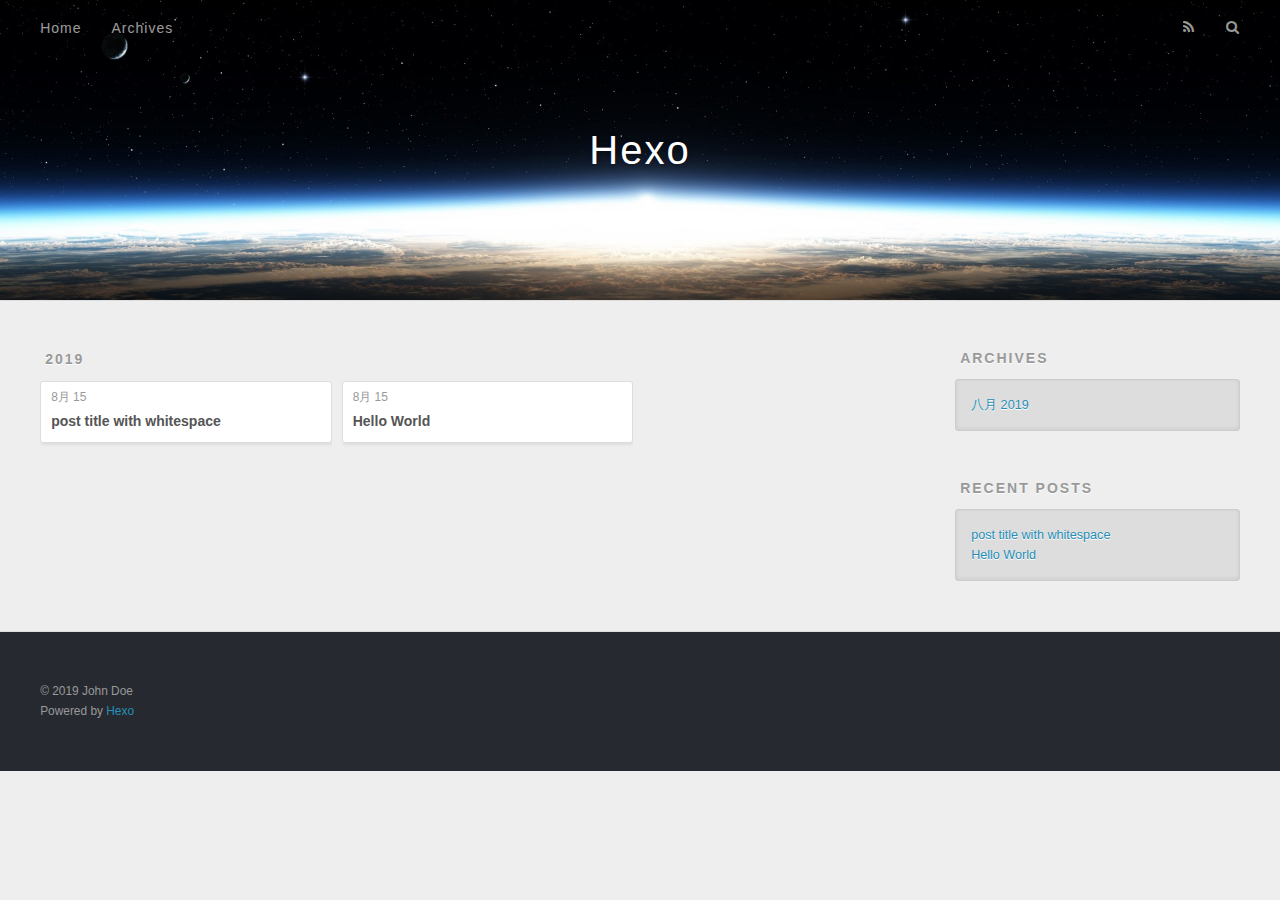
==== archives/index.html @ 16ea685e "Site updated: 2019-08-15 11:40:06" ====
<!DOCTYPE html>
<html>
<head><meta name="generator" content="Hexo 3.9.0">
  <meta charset="utf-8">
  

  
  <title>Archives | Hexo</title>
  <meta name="viewport" content="width=device-width, initial-scale=1, maximum-scale=1">
  <meta property="og:type" content="website">
<meta property="og:title" content="Hexo">
<meta property="og:url" content="http://yoursite.com/archives/index.html">
<meta property="og:site_name" content="Hexo">
<meta property="og:locale" content="zh-tw">
<meta name="twitter:card" content="summary">
<meta name="twitter:title" content="Hexo">
  
    <link rel="alternate" href="/atom.xml" title="Hexo" type="application/atom+xml">
  
  
    <link rel="icon" href="/favicon.png">
  
  
    <link href="//fonts.googleapis.com/css?family=Source+Code+Pro" rel="stylesheet" type="text/css">
  
  <link rel="stylesheet" href="/css/style.css">
</head>
</html>
<body>
  <div id="container">
    <div id="wrap">
      <header id="header">
  <div id="banner"></div>
  <div id="header-outer" class="outer">
    <div id="header-title" class="inner">
      <h1 id="logo-wrap">
        <a href="/" id="logo">Hexo</a>
      </h1>
      
    </div>
    <div id="header-inner" class="inner">
      <nav id="main-nav">
        <a id="main-nav-toggle" class="nav-icon"></a>
        
          <a class="main-nav-link" href="/">Home</a>
        
          <a class="main-nav-link" href="/archives">Archives</a>
        
      </nav>
      <nav id="sub-nav">
        
          <a id="nav-rss-link" class="nav-icon" href="/atom.xml" title="RSS Feed"></a>
        
        <a id="nav-search-btn" class="nav-icon" title="Search"></a>
      </nav>
      <div id="search-form-wrap">
        <form action="//google.com/search" method="get" accept-charset="UTF-8" class="search-form"><input type="search" name="q" class="search-form-input" placeholder="Search"><button type="submit" class="search-form-submit">&#xF002;</button><input type="hidden" name="sitesearch" value="http://yoursite.com"></form>
      </div>
    </div>
  </div>
</header>
      <div class="outer">
        <section id="main">
  
  
    
    
      
      
      <section class="archives-wrap">
        <div class="archive-year-wrap">
          <a href="/archives/2019" class="archive-year">2019</a>
        </div>
        <div class="archives">
    
    <article class="archive-article archive-type-post">
  <div class="archive-article-inner">
    <header class="archive-article-header">
      <a href="/2019/08/15/post-title-with-whitespace/" class="archive-article-date">
  <time datetime="2019-08-15T03:25:43.000Z" itemprop="datePublished">8月 15</time>
</a>
      
  
    <h1 itemprop="name">
      <a class="archive-article-title" href="/2019/08/15/post-title-with-whitespace/">post title with whitespace</a>
    </h1>
  

    </header>
  </div>
</article>
  
    
    
    <article class="archive-article archive-type-post">
  <div class="archive-article-inner">
    <header class="archive-article-header">
      <a href="/2019/08/15/hello-world/" class="archive-article-date">
  <time datetime="2019-08-15T03:16:32.999Z" itemprop="datePublished">8月 15</time>
</a>
      
  
    <h1 itemprop="name">
      <a class="archive-article-title" href="/2019/08/15/hello-world/">Hello World</a>
    </h1>
  

    </header>
  </div>
</article>
  
  
    </div></section>
  


</section>
        
          <aside id="sidebar">
  
    

  
    

  
    
  
    
  <div class="widget-wrap">
    <h3 class="widget-title">Archives</h3>
    <div class="widget">
      <ul class="archive-list"><li class="archive-list-item"><a class="archive-list-link" href="/archives/2019/08/">八月 2019</a></li></ul>
    </div>
  </div>


  
    
  <div class="widget-wrap">
    <h3 class="widget-title">Recent Posts</h3>
    <div class="widget">
      <ul>
        
          <li>
            <a href="/2019/08/15/post-title-with-whitespace/">post title with whitespace</a>
          </li>
        
          <li>
            <a href="/2019/08/15/hello-world/">Hello World</a>
          </li>
        
      </ul>
    </div>
  </div>

  
</aside>
        
      </div>
      <footer id="footer">
  
  <div class="outer">
    <div id="footer-info" class="inner">
      &copy; 2019 John Doe<br>
      Powered by <a href="http://hexo.io/" target="_blank">Hexo</a>
    </div>
  </div>
</footer>
    </div>
    <nav id="mobile-nav">
  
    <a href="/" class="mobile-nav-link">Home</a>
  
    <a href="/archives" class="mobile-nav-link">Archives</a>
  
</nav>
    

<script src="//ajax.googleapis.com/ajax/libs/jquery/2.0.3/jquery.min.js"></script>


  <link rel="stylesheet" href="/fancybox/jquery.fancybox.css">
  <script src="/fancybox/jquery.fancybox.pack.js"></script>


<script src="/js/script.js"></script>



  </div>
</body>
</html>
---- css/style.css ----
body {
  width: 100%;
}
body:before,
body:after {
  content: "";
  display: table;
}
body:after {
  clear: both;
}
html,
body,
div,
span,
applet,
object,
iframe,
h1,
h2,
h3,
h4,
h5,
h6,
p,
blockquote,
pre,
a,
abbr,
acronym,
address,
big,
cite,
code,
del,
dfn,
em,
img,
ins,
kbd,
q,
s,
samp,
small,
strike,
strong,
sub,
sup,
tt,
var,
dl,
dt,
dd,
ol,
ul,
li,
fieldset,
form,
label,
legend,
table,
caption,
tbody,
tfoot,
thead,
tr,
th,
td {
  margin: 0;
  padding: 0;
  border: 0;
  outline: 0;
  font-weight: inherit;
  font-style: inherit;
  font-family: inherit;
  font-size: 100%;
  vertical-align: baseline;
}
body {
  line-height: 1;
  color: #000;
  background: #fff;
}
ol,
ul {
  list-style: none;
}
table {
  border-collapse: separate;
  border-spacing: 0;
  vertical-align: middle;
}
caption,
th,
td {
  text-align: left;
  font-weight: normal;
  vertical-align: middle;
}
a img {
  border: none;
}
input,
button {
  margin: 0;
  padding: 0;
}
input::-moz-focus-inner,
button::-moz-focus-inner {
  border: 0;
  padding: 0;
}
@font-face {
  font-family: FontAwesome;
  font-style: normal;
  font-weight: normal;
  src: url("fonts/fontawesome-webfont.eot?v=#4.0.3");
  src: url("fonts/fontawesome-webfont.eot?#iefix&v=#4.0.3") format("embedded-opentype"), url("fonts/fontawesome-webfont.woff?v=#4.0.3") format("woff"), url("fonts/fontawesome-webfont.ttf?v=#4.0.3") format("truetype"), url("fonts/fontawesome-webfont.svg#fontawesomeregular?v=#4.0.3") format("svg");
}
html,
body,
#container {
  height: 100%;
}
body {
  background: #eee;
  font: 14px -apple-system, BlinkMacSystemFont, "Segoe UI", "Roboto", "Oxygen", "Ubuntu", "Cantarell", "Fira Sans", "Droid Sans", "Helvetica Neue", sans-serif;
  -webkit-text-size-adjust: 100%;
}
.outer {
  max-width: 1220px;
  margin: 0 auto;
  padding: 0 20px;
}
.outer:before,
.outer:after {
  content: "";
  display: table;
}
.outer:after {
  clear: both;
}
.inner {
  display: inline;
  float: left;
  width: 98.33333333333333%;
  margin: 0 0.833333333333333%;
}
.left,
.alignleft {
  float: left;
}
.right,
.alignright {
  float: right;
}
.clear {
  clear: both;
}
#container {
  position: relative;
}
.mobile-nav-on {
  overflow: hidden;
}
#wrap {
  height: 100%;
  width: 100%;
  position: absolute;
  top: 0;
  left: 0;
  -webkit-transition: 0.2s ease-out;
  -moz-transition: 0.2s ease-out;
  -ms-transition: 0.2s ease-out;
  transition: 0.2s ease-out;
  z-index: 1;
  background: #eee;
}
.mobile-nav-on #wrap {
  left: 280px;
}
@media screen and (min-width: 768px) {
  #main {
    display: inline;
    float: left;
    width: 73.33333333333333%;
    margin: 0 0.833333333333333%;
  }
}
.article-date,
.article-category-link,
.archive-year,
.widget-title {
  text-decoration: none;
  text-transform: uppercase;
  letter-spacing: 2px;
  color: #999;
  margin-bottom: 1em;
  margin-left: 5px;
  line-height: 1em;
  text-shadow: 0 1px #fff;
  font-weight: bold;
}
.article-inner,
.archive-article-inner {
  background: #fff;
  -webkit-box-shadow: 1px 2px 3px #ddd;
  box-shadow: 1px 2px 3px #ddd;
  border: 1px solid #ddd;
  border-radius: 3px;
}
.article-entry h1,
.widget h1 {
  font-size: 2em;
}
.article-entry h2,
.widget h2 {
  font-size: 1.5em;
}
.article-entry h3,
.widget h3 {
  font-size: 1.3em;
}
.article-entry h4,
.widget h4 {
  font-size: 1.2em;
}
.article-entry h5,
.widget h5 {
  font-size: 1em;
}
.article-entry h6,
.widget h6 {
  font-size: 1em;
  color: #999;
}
.article-entry hr,
.widget hr {
  border: 1px dashed #ddd;
}
.article-entry strong,
.widget strong {
  font-weight: bold;
}
.article-entry em,
.widget em,
.article-entry cite,
.widget cite {
  font-style: italic;
}
.article-entry sup,
.widget sup,
.article-entry sub,
.widget sub {
  font-size: 0.75em;
  line-height: 0;
  position: relative;
  vertical-align: baseline;
}
.article-entry sup,
.widget sup {
  top: -0.5em;
}
.article-entry sub,
.widget sub {
  bottom: -0.2em;
}
.article-entry small,
.widget small {
  font-size: 0.85em;
}
.article-entry acronym,
.widget acronym,
.article-entry abbr,
.widget abbr {
  border-bottom: 1px dotted;
}
.article-entry ul,
.widget ul,
.article-entry ol,
.widget ol,
.article-entry dl,
.widget dl {
  margin: 0 20px;
  line-height: 1.6em;
}
.article-entry ul ul,
.widget ul ul,
.article-entry ol ul,
.widget ol ul,
.article-entry ul ol,
.widget ul ol,
.article-entry ol ol,
.widget ol ol {
  margin-top: 0;
  margin-bottom: 0;
}
.article-entry ul,
.widget ul {
  list-style: disc;
}
.article-entry ol,
.widget ol {
  list-style: decimal;
}
.article-entry dt,
.widget dt {
  font-weight: bold;
}
#header {
  height: 300px;
  position: relative;
  border-bottom: 1px solid #ddd;
}
#header:before,
#header:after {
  content: "";
  position: absolute;
  left: 0;
  right: 0;
  height: 40px;
}
#header:before {
  top: 0;
  background: -webkit-linear-gradient(rgba(0,0,0,0.2), transparent);
  background: -moz-linear-gradient(rgba(0,0,0,0.2), transparent);
  background: -ms-linear-gradient(rgba(0,0,0,0.2), transparent);
  background: linear-gradient(rgba(0,0,0,0.2), transparent);
}
#header:after {
  bottom: 0;
  background: -webkit-linear-gradient(transparent, rgba(0,0,0,0.2));
  background: -moz-linear-gradient(transparent, rgba(0,0,0,0.2));
  background: -ms-linear-gradient(transparent, rgba(0,0,0,0.2));
  background: linear-gradient(transparent, rgba(0,0,0,0.2));
}
#header-outer {
  height: 100%;
  position: relative;
}
#header-inner {
  position: relative;
  overflow: hidden;
}
#banner {
  position: absolute;
  top: 0;
  left: 0;
  width: 100%;
  height: 100%;
  background: url("images/banner.jpg") center #000;
  -webkit-background-size: cover;
  -moz-background-size: cover;
  background-size: cover;
  z-index: -1;
}
#header-title {
  text-align: center;
  height: 40px;
  position: absolute;
  top: 50%;
  left: 0;
  margin-top: -20px;
}
#logo,
#subtitle {
  text-decoration: none;
  color: #fff;
  font-weight: 300;
  text-shadow: 0 1px 4px rgba(0,0,0,0.3);
}
#logo {
  font-size: 40px;
  line-height: 40px;
  letter-spacing: 2px;
}
#subtitle {
  font-size: 16px;
  line-height: 16px;
  letter-spacing: 1px;
}
#subtitle-wrap {
  margin-top: 16px;
}
#main-nav {
  float: left;
  margin-left: -15px;
}
.nav-icon,
.main-nav-link {
  float: left;
  color: #fff;
  opacity: 0.6;
  text-decoration: none;
  text-shadow: 0 1px rgba(0,0,0,0.2);
  -webkit-transition: opacity 0.2s;
  -moz-transition: opacity 0.2s;
  -ms-transition: opacity 0.2s;
  transition: opacity 0.2s;
  display: block;
  padding: 20px 15px;
}
.nav-icon:hover,
.main-nav-link:hover {
  opacity: 1;
}
.nav-icon {
  font-family: FontAwesome;
  text-align: center;
  font-size: 14px;
  width: 14px;
  height: 14px;
  padding: 20px 15px;
  position: relative;
  cursor: pointer;
}
.main-nav-link {
  font-weight: 300;
  letter-spacing: 1px;
}
@media screen and (max-width: 479px) {
  .main-nav-link {
    display: none;
  }
}
#main-nav-toggle {
  display: none;
}
#main-nav-toggle:before {
  content: "\f0c9";
}
@media screen and (max-width: 479px) {
  #main-nav-toggle {
    display: block;
  }
}
#sub-nav {
  float: right;
  margin-right: -15px;
}
#nav-rss-link:before {
  content: "\f09e";
}
#nav-search-btn:before {
  content: "\f002";
}
#search-form-wrap {
  position: absolute;
  top: 15px;
  width: 150px;
  height: 30px;
  right: -150px;
  opacity: 0;
  -webkit-transition: 0.2s ease-out;
  -moz-transition: 0.2s ease-out;
  -ms-transition: 0.2s ease-out;
  transition: 0.2s ease-out;
}
#search-form-wrap.on {
  opacity: 1;
  right: 0;
}
@media screen and (max-width: 479px) {
  #search-form-wrap {
    width: 100%;
    right: -100%;
  }
}
.search-form {
  position: absolute;
  top: 0;
  left: 0;
  right: 0;
  background: #fff;
  padding: 5px 15px;
  border-radius: 15px;
  -webkit-box-shadow: 0 0 10px rgba(0,0,0,0.3);
  box-shadow: 0 0 10px rgba(0,0,0,0.3);
}
.search-form-input {
  border: none;
  background: none;
  color: #555;
  width: 100%;
  font: 13px -apple-system, BlinkMacSystemFont, "Segoe UI", "Roboto", "Oxygen", "Ubuntu", "Cantarell", "Fira Sans", "Droid Sans", "Helvetica Neue", sans-serif;
  outline: none;
}
.search-form-input::-webkit-search-results-decoration,
.search-form-input::-webkit-search-cancel-button {
  -webkit-appearance: none;
}
.search-form-submit {
  position: absolute;
  top: 50%;
  right: 10px;
  margin-top: -7px;
  font: 13px FontAwesome;
  border: none;
  background: none;
  color: #bbb;
  cursor: pointer;
}
.search-form-submit:hover,
.search-form-submit:focus {
  color: #777;
}
.article {
  margin: 50px 0;
}
.article-inner {
  overflow: hidden;
}
.article-meta:before,
.article-meta:after {
  content: "";
  display: table;
}
.article-meta:after {
  clear: both;
}
.article-date {
  float: left;
}
.article-category {
  float: left;
  line-height: 1em;
  color: #ccc;
  text-shadow: 0 1px #fff;
  margin-left: 8px;
}
.article-category:before {
  content: "\2022";
}
.article-category-link {
  margin: 0 12px 1em;
}
.article-header {
  padding: 20px 20px 0;
}
.article-title {
  text-decoration: none;
  font-size: 2em;
  font-weight: bold;
  color: #555;
  line-height: 1.1em;
  -webkit-transition: color 0.2s;
  -moz-transition: color 0.2s;
  -ms-transition: color 0.2s;
  transition: color 0.2s;
}
a.article-title:hover {
  color: #258fb8;
}
.article-entry {
  color: #555;
  padding: 0 20px;
}
.article-entry:before,
.article-entry:after {
  content: "";
  display: table;
}
.article-entry:after {
  clear: both;
}
.article-entry p,
.article-entry table {
  line-height: 1.6em;
  margin: 1.6em 0;
}
.article-entry h1,
.article-entry h2,
.article-entry h3,
.article-entry h4,
.article-entry h5,
.article-entry h6 {
  font-weight: bold;
}
.article-entry h1,
.article-entry h2,
.article-entry h3,
.article-entry h4,
.article-entry h5,
.article-entry h6 {
  line-height: 1.1em;
  margin: 1.1em 0;
}
.article-entry a {
  color: #258fb8;
  text-decoration: none;
}
.article-entry a:hover {
  text-decoration: underline;
}
.article-entry ul,
.article-entry ol,
.article-entry dl {
  margin-top: 1.6em;
  margin-bottom: 1.6em;
}
.article-entry img,
.article-entry video {
  max-width: 100%;
  height: auto;
  display: block;
  margin: auto;
}
.article-entry iframe {
  border: none;
}
.article-entry table {
  width: 100%;
  border-collapse: collapse;
  border-spacing: 0;
}
.article-entry th {
  font-weight: bold;
  border-bottom: 3px solid #ddd;
  padding-bottom: 0.5em;
}
.article-entry td {
  border-bottom: 1px solid #ddd;
  padding: 10px 0;
}
.article-entry blockquote {
  font-family: Georgia, "Times New Roman", serif;
  font-size: 1.4em;
  margin: 1.6em 20px;
  text-align: center;
}
.article-entry blockquote footer {
  font-size: 14px;
  margin: 1.6em 0;
  font-family: -apple-system, BlinkMacSystemFont, "Segoe UI", "Roboto", "Oxygen", "Ubuntu", "Cantarell", "Fira Sans", "Droid Sans", "Helvetica Neue", sans-serif;
}
.article-entry blockquote footer cite:before {
  content: "—";
  padding: 0 0.5em;
}
.article-entry .pullquote {
  text-align: left;
  width: 45%;
  margin: 0;
}
.article-entry .pullquote.left {
  margin-left: 0.5em;
  margin-right: 1em;
}
.article-entry .pullquote.right {
  margin-right: 0.5em;
  margin-left: 1em;
}
.article-entry .caption {
  color: #999;
  display: block;
  font-size: 0.9em;
  margin-top: 0.5em;
  position: relative;
  text-align: center;
}
.article-entry .video-container {
  position: relative;
  padding-top: 56.25%;
  height: 0;
  overflow: hidden;
}
.article-entry .video-container iframe,
.article-entry .video-container object,
.article-entry .video-container embed {
  position: absolute;
  top: 0;
  left: 0;
  width: 100%;
  height: 100%;
  margin-top: 0;
}
.article-more-link a {
  display: inline-block;
  line-height: 1em;
  padding: 6px 15px;
  border-radius: 15px;
  background: #eee;
  color: #999;
  text-shadow: 0 1px #fff;
  text-decoration: none;
}
.article-more-link a:hover {
  background: #258fb8;
  color: #fff;
  text-decoration: none;
  text-shadow: 0 1px #1e7293;
}
.article-footer {
  font-size: 0.85em;
  line-height: 1.6em;
  border-top: 1px solid #ddd;
  padding-top: 1.6em;
  margin: 0 20px 20px;
}
.article-footer:before,
.article-footer:after {
  content: "";
  display: table;
}
.article-footer:after {
  clear: both;
}
.article-footer a {
  color: #999;
  text-decoration: none;
}
.article-footer a:hover {
  color: #555;
}
.article-tag-list-item {
  float: left;
  margin-right: 10px;
}
.article-tag-list-link:before {
  content: "#";
}
.article-comment-link {
  float: right;
}
.article-comment-link:before {
  content: "\f075";
  font-family: FontAwesome;
  padding-right: 8px;
}
.article-share-link {
  cursor: pointer;
  float: right;
  margin-left: 20px;
}
.article-share-link:before {
  content: "\f064";
  font-family: FontAwesome;
  padding-right: 6px;
}
#article-nav {
  position: relative;
}
#article-nav:before,
#article-nav:after {
  content: "";
  display: table;
}
#article-nav:after {
  clear: both;
}
@media screen and (min-width: 768px) {
  #article-nav {
    margin: 50px 0;
  }
  #article-nav:before {
    width: 8px;
    height: 8px;
    position: absolute;
    top: 50%;
    left: 50%;
    margin-top: -4px;
    margin-left: -4px;
    content: "";
    border-radius: 50%;
    background: #ddd;
    -webkit-box-shadow: 0 1px 2px #fff;
    box-shadow: 0 1px 2px #fff;
  }
}
.article-nav-link-wrap {
  text-decoration: none;
  text-shadow: 0 1px #fff;
  color: #999;
  -webkit-box-sizing: border-box;
  -moz-box-sizing: border-box;
  box-sizing: border-box;
  margin-top: 50px;
  text-align: center;
  display: block;
}
.article-nav-link-wrap:hover {
  color: #555;
}
@media screen and (min-width: 768px) {
  .article-nav-link-wrap {
    width: 50%;
    margin-top: 0;
  }
}
@media screen and (min-width: 768px) {
  #article-nav-newer {
    float: left;
    text-align: right;
    padding-right: 20px;
  }
}
@media screen and (min-width: 768px) {
  #article-nav-older {
    float: right;
    text-align: left;
    padding-left: 20px;
  }
}
.article-nav-caption {
  text-transform: uppercase;
  letter-spacing: 2px;
  color: #ddd;
  line-height: 1em;
  font-weight: bold;
}
#article-nav-newer .article-nav-caption {
  margin-right: -2px;
}
.article-nav-title {
  font-size: 0.85em;
  line-height: 1.6em;
  margin-top: 0.5em;
}
.article-share-box {
  position: absolute;
  display: none;
  background: #fff;
  -webkit-box-shadow: 1px 2px 10px rgba(0,0,0,0.2);
  box-shadow: 1px 2px 10px rgba(0,0,0,0.2);
  border-radius: 3px;
  margin-left: -145px;
  overflow: hidden;
  z-index: 1;
}
.article-share-box.on {
  display: block;
}
.article-share-input {
  width: 100%;
  background: none;
  -webkit-box-sizing: border-box;
  -moz-box-sizing: border-box;
  box-sizing: border-box;
  font: 14px -apple-system, BlinkMacSystemFont, "Segoe UI", "Roboto", "Oxygen", "Ubuntu", "Cantarell", "Fira Sans", "Droid Sans", "Helvetica Neue", sans-serif;
  padding: 0 15px;
  color: #555;
  outline: none;
  border: 1px solid #ddd;
  border-radius: 3px 3px 0 0;
  height: 36px;
  line-height: 36px;
}
.article-share-links {
  background: #eee;
}
.article-share-links:before,
.article-share-links:after {
  content: "";
  display: table;
}
.article-share-links:after {
  clear: both;
}
.article-share-twitter,
.article-share-facebook,
.article-share-pinterest,
.article-share-google {
  width: 50px;
  height: 36px;
  display: block;
  float: left;
  position: relative;
  color: #999;
  text-shadow: 0 1px #fff;
}
.article-share-twitter:before,
.article-share-facebook:before,
.article-share-pinterest:before,
.article-share-google:before {
  font-size: 20px;
  font-family: FontAwesome;
  width: 20px;
  height: 20px;
  position: absolute;
  top: 50%;
  left: 50%;
  margin-top: -10px;
  margin-left: -10px;
  text-align: center;
}
.article-share-twitter:hover,
.article-share-facebook:hover,
.article-share-pinterest:hover,
.article-share-google:hover {
  color: #fff;
}
.article-share-twitter:before {
  content: "\f099";
}
.article-share-twitter:hover {
  background: #00aced;
  text-shadow: 0 1px #008abe;
}
.article-share-facebook:before {
  content: "\f09a";
}
.article-share-facebook:hover {
  background: #3b5998;
  text-shadow: 0 1px #2f477a;
}
.article-share-pinterest:before {
  content: "\f0d2";
}
.article-share-pinterest:hover {
  background: #cb2027;
  text-shadow: 0 1px #a21a1f;
}
.article-share-google:before {
  content: "\f0d5";
}
.article-share-google:hover {
  background: #dd4b39;
  text-shadow: 0 1px #be3221;
}
.article-gallery {
  background: #000;
  position: relative;
}
.article-gallery-photos {
  position: relative;
  overflow: hidden;
}
.article-gallery-img {
  display: none;
  max-width: 100%;
}
.article-gallery-img:first-child {
  display: block;
}
.article-gallery-img.loaded {
  position: absolute;
  display: block;
}
.article-gallery-img img {
  display: block;
  max-width: 100%;
  margin: 0 auto;
}
#comments {
  background: #fff;
  -webkit-box-shadow: 1px 2px 3px #ddd;
  box-shadow: 1px 2px 3px #ddd;
  padding: 20px;
  border: 1px solid #ddd;
  border-radius: 3px;
  margin: 50px 0;
}
#comments a {
  color: #258fb8;
}
.archives-wrap {
  margin: 50px 0;
}
.archives:before,
.archives:after {
  content: "";
  display: table;
}
.archives:after {
  clear: both;
}
.archive-year-wrap {
  margin-bottom: 1em;
}
.archives {
  -webkit-column-gap: 10px;
  -moz-column-gap: 10px;
  column-gap: 10px;
}
@media screen and (min-width: 480px) and (max-width: 767px) {
  .archives {
    -webkit-column-count: 2;
    -moz-column-count: 2;
    column-count: 2;
  }
}
@media screen and (min-width: 768px) {
  .archives {
    -webkit-column-count: 3;
    -moz-column-count: 3;
    column-count: 3;
  }
}
.archive-article {
  -webkit-column-break-inside: avoid;
  page-break-inside: avoid;
  overflow: hidden;
  break-inside: avoid-column;
}
.archive-article-inner {
  padding: 10px;
  margin-bottom: 15px;
}
.archive-article-title {
  text-decoration: none;
  font-weight: bold;
  color: #555;
  -webkit-transition: color 0.2s;
  -moz-transition: color 0.2s;
  -ms-transition: color 0.2s;
  transition: color 0.2s;
  line-height: 1.6em;
}
.archive-article-title:hover {
  color: #258fb8;
}
.archive-article-footer {
  margin-top: 1em;
}
.archive-article-date {
  color: #999;
  text-decoration: none;
  font-size: 0.85em;
  line-height: 1em;
  margin-bottom: 0.5em;
  display: block;
}
#page-nav {
  margin: 50px auto;
  background: #fff;
  -webkit-box-shadow: 1px 2px 3px #ddd;
  box-shadow: 1px 2px 3px #ddd;
  border: 1px solid #ddd;
  border-radius: 3px;
  text-align: center;
  color: #999;
  overflow: hidden;
}
#page-nav:before,
#page-nav:after {
  content: "";
  display: table;
}
#page-nav:after {
  clear: both;
}
#page-nav a,
#page-nav span {
  padding: 10px 20px;
  line-height: 1;
  height: 2ex;
}
#page-nav a {
  color: #999;
  text-decoration: none;
}
#page-nav a:hover {
  background: #999;
  color: #fff;
}
#page-nav .prev {
  float: left;
}
#page-nav .next {
  float: right;
}
#page-nav .page-number {
  display: inline-block;
}
@media screen and (max-width: 479px) {
  #page-nav .page-number {
    display: none;
  }
}
#page-nav .current {
  color: #555;
  font-weight: bold;
}
#page-nav .space {
  color: #ddd;
}
#footer {
  background: #262a30;
  padding: 50px 0;
  border-top: 1px solid #ddd;
  color: #999;
}
#footer a {
  color: #258fb8;
  text-decoration: none;
}
#footer a:hover {
  text-decoration: underline;
}
#footer-info {
  line-height: 1.6em;
  font-size: 0.85em;
}
.article-entry pre,
.article-entry .highlight {
  background: #2d2d2d;
  margin: 0 -20px;
  padding: 15px 20px;
  border-style: solid;
  border-color: #ddd;
  border-width: 1px 0;
  overflow: auto;
  color: #ccc;
  line-height: 22.400000000000002px;
}
.article-entry .highlight .gutter pre,
.article-entry .gist .gist-file .gist-data .line-numbers {
  color: #666;
  font-size: 0.85em;
}
.article-entry pre,
.article-entry code {
  font-family: "Source Code Pro", Consolas, Monaco, Menlo, Consolas, monospace;
}
.article-entry code {
  background: #eee;
  text-shadow: 0 1px #fff;
  padding: 0 0.3em;
}
.article-entry pre code {
  background: none;
  text-shadow: none;
  padding: 0;
}
.article-entry .highlight pre {
  border: none;
  margin: 0;
  padding: 0;
}
.article-entry .highlight table {
  margin: 0;
  width: auto;
}
.article-entry .highlight td {
  border: none;
  padding: 0;
}
.article-entry .highlight figcaption {
  font-size: 0.85em;
  color: #999;
  line-height: 1em;
  margin-bottom: 1em;
}
.article-entry .highlight figcaption:before,
.article-entry .highlight figcaption:after {
  content: "";
  display: table;
}
.article-entry .highlight figcaption:after {
  clear: both;
}
.article-entry .highlight figcaption a {
  float: right;
}
.article-entry .highlight .gutter pre {
  text-align: right;
  padding-right: 20px;
}
.article-entry .highlight .line {
  height: 22.400000000000002px;
}
.article-entry .highlight .line.marked {
  background: #515151;
}
.article-entry .gist {
  margin: 0 -20px;
  border-style: solid;
  border-color: #ddd;
  border-width: 1px 0;
  background: #2d2d2d;
  padding: 15px 20px 15px 0;
}
.article-entry .gist .gist-file {
  border: none;
  font-family: "Source Code Pro", Consolas, Monaco, Menlo, Consolas, monospace;
  margin: 0;
}
.article-entry .gist .gist-file .gist-data {
  background: none;
  border: none;
}
.article-entry .gist .gist-file .gist-data .line-numbers {
  background: none;
  border: none;
  padding: 0 20px 0 0;
}
.article-entry .gist .gist-file .gist-data .line-data {
  padding: 0 !important;
}
.article-entry .gist .gist-file .highlight {
  margin: 0;
  padding: 0;
  border: none;
}
.article-entry .gist .gist-file .gist-meta {
  background: #2d2d2d;
  color: #999;
  font: 0.85em -apple-system, BlinkMacSystemFont, "Segoe UI", "Roboto", "Oxygen", "Ubuntu", "Cantarell", "Fira Sans", "Droid Sans", "Helvetica Neue", sans-serif;
  text-shadow: 0 0;
  padding: 0;
  margin-top: 1em;
  margin-left: 20px;
}
.article-entry .gist .gist-file .gist-meta a {
  color: #258fb8;
  font-weight: normal;
}
.article-entry .gist .gist-file .gist-meta a:hover {
  text-decoration: underline;
}
pre .comment,
pre .title {
  color: #999;
}
pre .variable,
pre .attribute,
pre .tag,
pre .regexp,
pre .ruby .constant,
pre .xml .tag .title,
pre .xml .pi,
pre .xml .doctype,
pre .html .doctype,
pre .css .id,
pre .css .class,
pre .css .pseudo {
  color: #f2777a;
}
pre .number,
pre .preprocessor,
pre .built_in,
pre .literal,
pre .params,
pre .constant {
  color: #f99157;
}
pre .class,
pre .ruby .class .title,
pre .css .rules .attribute {
  color: #9c9;
}
pre .string,
pre .value,
pre .inheritance,
pre .header,
pre .ruby .symbol,
pre .xml .cdata {
  color: #9c9;
}
pre .css .hexcolor {
  color: #6cc;
}
pre .function,
pre .python .decorator,
pre .python .title,
pre .ruby .function .title,
pre .ruby .title .keyword,
pre .perl .sub,
pre .javascript .title,
pre .coffeescript .title {
  color: #69c;
}
pre .keyword,
pre .javascript .function {
  color: #c9c;
}
@media screen and (max-width: 479px) {
  #mobile-nav {
    position: absolute;
    top: 0;
    left: 0;
    width: 280px;
    height: 100%;
    background: #191919;
    border-right: 1px solid #fff;
  }
}
@media screen and (max-width: 479px) {
  .mobile-nav-link {
    display: block;
    color: #999;
    text-decoration: none;
    padding: 15px 20px;
    font-weight: bold;
  }
  .mobile-nav-link:hover {
    color: #fff;
  }
}
@media screen and (min-width: 768px) {
  #sidebar {
    display: inline;
    float: left;
    width: 23.333333333333332%;
    margin: 0 0.833333333333333%;
  }
}
.widget-wrap {
  margin: 50px 0;
}
.widget {
  color: #777;
  text-shadow: 0 1px #fff;
  background: #ddd;
  -webkit-box-shadow: 0 -1px 4px #ccc inset;
  box-shadow: 0 -1px 4px #ccc inset;
  border: 1px solid #ccc;
  padding: 15px;
  border-radius: 3px;
}
.widget a {
  color: #258fb8;
  text-decoration: none;
}
.widget a:hover {
  text-decoration: underline;
}
.widget ul ul,
.widget ol ul,
.widget dl ul,
.widget ul ol,
.widget ol ol,
.widget dl ol,
.widget ul dl,
.widget ol dl,
.widget dl dl {
  margin-left: 15px;
  list-style: disc;
}
.widget {
  line-height: 1.6em;
  word-wrap: break-word;
  font-size: 0.9em;
}
.widget ul,
.widget ol {
  list-style: none;
  margin: 0;
}
.widget ul ul,
.widget ol ul,
.widget ul ol,
.widget ol ol {
  margin: 0 20px;
}
.widget ul ul,
.widget ol ul {
  list-style: disc;
}
.widget ul ol,
.widget ol ol {
  list-style: decimal;
}
.category-list-count,
.tag-list-count,
.archive-list-count {
  padding-left: 5px;
  color: #999;
  font-size: 0.85em;
}
.category-list-count:before,
.tag-list-count:before,
.archive-list-count:before {
  content: "(";
}
.category-list-count:after,
.tag-list-count:after,
.archive-list-count:after {
  content: ")";
}
.tagcloud a {
  margin-right: 5px;
  display: inline-block;
}
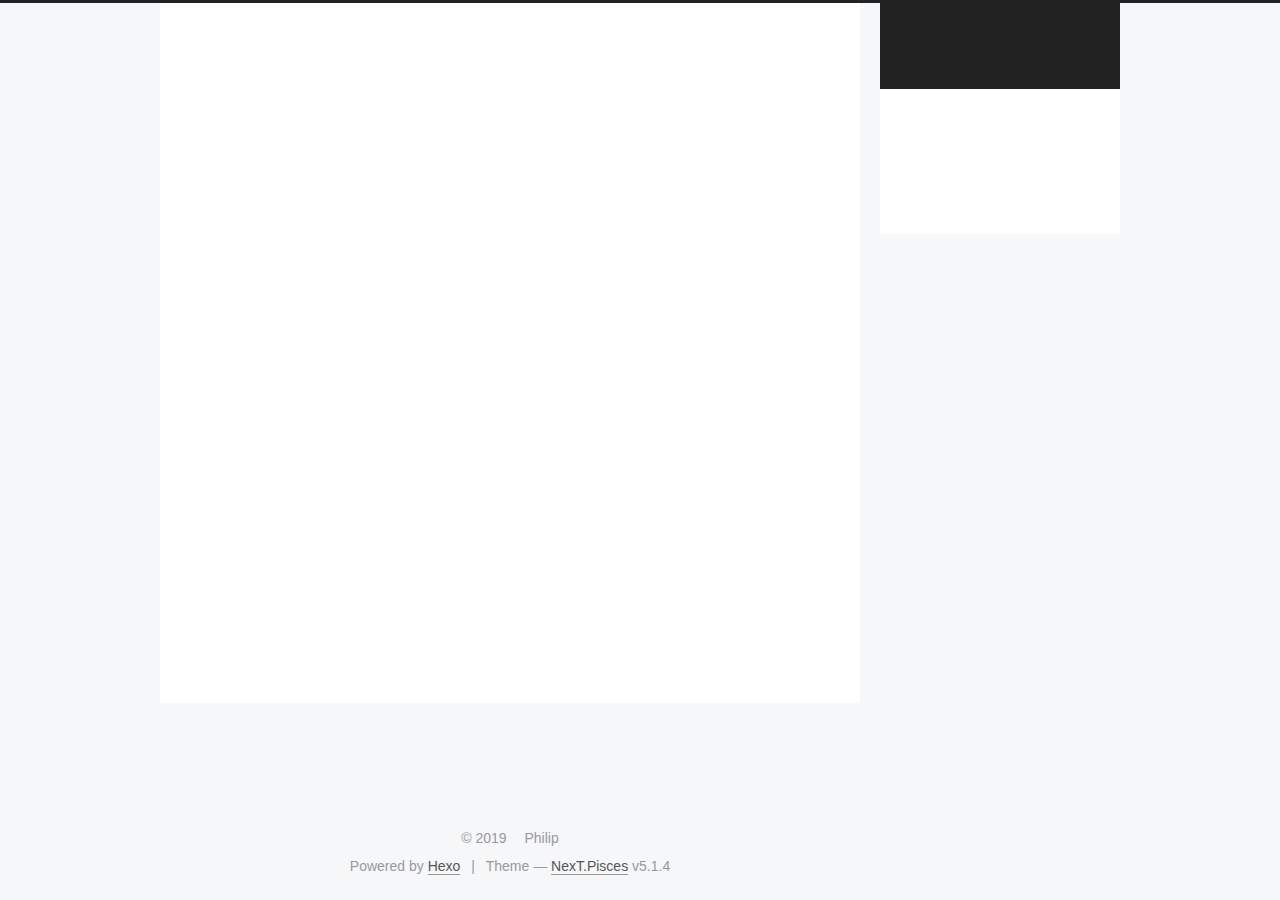
==== commit b86e9580: "Site updated: 2019-08-15 14:33:01" ====
--- a/archives/index.html
+++ b/archives/index.html
@@ -1,193 +1,579 @@
 <!DOCTYPE html>
-<html>
+
+
+
+  
+
+
+<html class="theme-next pisces use-motion" lang="zh-CN,_en,default">
 <head><meta name="generator" content="Hexo 3.9.0">
-  <meta charset="utf-8">
-  
-
-  
-  <title>Archives | Hexo</title>
-  <meta name="viewport" content="width=device-width, initial-scale=1, maximum-scale=1">
-  <meta property="og:type" content="website">
-<meta property="og:title" content="Hexo">
+  <meta charset="UTF-8">
+<meta http-equiv="X-UA-Compatible" content="IE=edge">
+<meta name="viewport" content="width=device-width, initial-scale=1, maximum-scale=1">
+<meta name="theme-color" content="#222">
+
+
+
+
+
+
+
+
+
+<meta http-equiv="Cache-Control" content="no-transform">
+<meta http-equiv="Cache-Control" content="no-siteapp">
+
+
+
+
+
+
+
+
+
+
+
+
+
+
+
+
+  
+  
+  <link href="/lib/fancybox/source/jquery.fancybox.css?v=2.1.5" rel="stylesheet" type="text/css">
+
+
+
+
+
+
+
+<link href="/lib/font-awesome/css/font-awesome.min.css?v=4.6.2" rel="stylesheet" type="text/css">
+
+<link href="/css/main.css?v=5.1.4" rel="stylesheet" type="text/css">
+
+
+  <link rel="apple-touch-icon" sizes="180x180" href="/images/apple-touch-icon-next.png?v=5.1.4">
+
+
+  <link rel="icon" type="image/png" sizes="32x32" href="/images/favicon-32x32-next.png?v=5.1.4">
+
+
+  <link rel="icon" type="image/png" sizes="16x16" href="/images/favicon-16x16-next.png?v=5.1.4">
+
+
+  <link rel="mask-icon" href="/images/logo.svg?v=5.1.4" color="#222">
+
+
+
+
+
+  <meta name="keywords" content="Hexo, NexT">
+
+
+
+
+
+
+
+
+
+
+<meta name="description" content="以打死狗鹏为终生目标！">
+<meta name="keywords" content="Philip, blog, 博客, 狗鹏">
+<meta property="og:type" content="website">
+<meta property="og:title" content="Philip的博客">
 <meta property="og:url" content="http://yoursite.com/archives/index.html">
-<meta property="og:site_name" content="Hexo">
-<meta property="og:locale" content="zh-tw">
+<meta property="og:site_name" content="Philip的博客">
+<meta property="og:description" content="以打死狗鹏为终生目标！">
+<meta property="og:locale" content="zh-CN">
 <meta name="twitter:card" content="summary">
-<meta name="twitter:title" content="Hexo">
-  
-    <link rel="alternate" href="/atom.xml" title="Hexo" type="application/atom+xml">
-  
-  
-    <link rel="icon" href="/favicon.png">
-  
-  
-    <link href="//fonts.googleapis.com/css?family=Source+Code+Pro" rel="stylesheet" type="text/css">
-  
-  <link rel="stylesheet" href="/css/style.css">
+<meta name="twitter:title" content="Philip的博客">
+<meta name="twitter:description" content="以打死狗鹏为终生目标！">
+
+
+
+<script type="text/javascript" id="hexo.configurations">
+  var NexT = window.NexT || {};
+  var CONFIG = {
+    root: '/',
+    scheme: 'Pisces',
+    version: '5.1.4',
+    sidebar: {"position":"right","display":"post","offset":12,"b2t":false,"scrollpercent":false,"onmobile":false},
+    fancybox: true,
+    tabs: true,
+    motion: {"enable":true,"async":false,"transition":{"post_block":"fadeIn","post_header":"slideDownIn","post_body":"slideDownIn","coll_header":"slideLeftIn","sidebar":"slideUpIn"}},
+    duoshuo: {
+      userId: '0',
+      author: 'Author'
+    },
+    algolia: {
+      applicationID: '',
+      apiKey: '',
+      indexName: '',
+      hits: {"per_page":10},
+      labels: {"input_placeholder":"Search for Posts","hits_empty":"We didn't find any results for the search: ${query}","hits_stats":"${hits} results found in ${time} ms"}
+    }
+  };
+</script>
+
+
+
+  <link rel="canonical" href="http://yoursite.com/archives/">
+
+
+
+
+
+  <title>Archive | Philip的博客</title>
+  
+
+
+
+
+
+
+
+
 </head>
-</html>
-<body>
-  <div id="container">
-    <div id="wrap">
-      <header id="header">
-  <div id="banner"></div>
-  <div id="header-outer" class="outer">
-    <div id="header-title" class="inner">
-      <h1 id="logo-wrap">
-        <a href="/" id="logo">Hexo</a>
-      </h1>
-      
+
+<body itemscope itemtype="http://schema.org/WebPage" lang="zh-CN">
+
+  
+  
+    
+  
+
+  <div class="container sidebar-position-right page-archive">
+    <div class="headband"></div>
+
+    <header id="header" class="header" itemscope itemtype="http://schema.org/WPHeader">
+      <div class="header-inner"><div class="site-brand-wrapper">
+  <div class="site-meta ">
+    
+
+    <div class="custom-logo-site-title">
+      <a href="/" class="brand" rel="start">
+        <span class="logo-line-before"><i></i></span>
+        <span class="site-title">Philip的博客</span>
+        <span class="logo-line-after"><i></i></span>
+      </a>
     </div>
-    <div id="header-inner" class="inner">
-      <nav id="main-nav">
-        <a id="main-nav-toggle" class="nav-icon"></a>
-        
-          <a class="main-nav-link" href="/">Home</a>
-        
-          <a class="main-nav-link" href="/archives">Archives</a>
-        
-      </nav>
-      <nav id="sub-nav">
-        
-          <a id="nav-rss-link" class="nav-icon" href="/atom.xml" title="RSS Feed"></a>
-        
-        <a id="nav-search-btn" class="nav-icon" title="Search"></a>
-      </nav>
-      <div id="search-form-wrap">
-        <form action="//google.com/search" method="get" accept-charset="UTF-8" class="search-form"><input type="search" name="q" class="search-form-input" placeholder="Search"><button type="submit" class="search-form-submit">&#xF002;</button><input type="hidden" name="sitesearch" value="http://yoursite.com"></form>
+      
+        <p class="site-subtitle"></p>
+      
+  </div>
+
+  <div class="site-nav-toggle">
+    <button>
+      <span class="btn-bar"></span>
+      <span class="btn-bar"></span>
+      <span class="btn-bar"></span>
+    </button>
+  </div>
+</div>
+
+<nav class="site-nav">
+  
+
+  
+    <ul id="menu" class="menu">
+      
+        
+        <li class="menu-item menu-item-home">
+          <a href="/" rel="section">
+            
+              <i class="menu-item-icon fa fa-fw fa-home"></i> <br>
+            
+            Home
+          </a>
+        </li>
+      
+        
+        <li class="menu-item menu-item-categories">
+          <a href="/categories/" rel="section">
+            
+              <i class="menu-item-icon fa fa-fw fa-th"></i> <br>
+            
+            Categories
+          </a>
+        </li>
+      
+        
+        <li class="menu-item menu-item-archives">
+          <a href="/archives/" rel="section">
+            
+              <i class="menu-item-icon fa fa-fw fa-archive"></i> <br>
+            
+            Archives
+          </a>
+        </li>
+      
+
+      
+    </ul>
+  
+
+  
+</nav>
+
+
+
+ </div>
+    </header>
+
+    <main id="main" class="main">
+      <div class="main-inner">
+        <div class="content-wrap">
+          <div id="content" class="content">
+            
+
+  
+  
+  
+  <div class="post-block archive">
+    <div id="posts" class="posts-collapse">
+      <span class="archive-move-on"></span>
+
+      <span class="archive-page-counter">
+        
+        
+        
+          
+        
+        Um..! 1 post. Keep on posting.
+      </span>
+
+      
+
+        
+        
+        
+
+        
+          
+          <div class="collection-title">
+            <h1 class="archive-year" id="archive-year-2019">2019</h1>
+          </div>
+        
+        
+
+        
+
+  <article class="post post-type-normal" itemscope itemtype="http://schema.org/Article">
+    <header class="post-header">
+
+      <h2 class="post-title">
+        
+            <a class="post-title-link" href="/2019/08/15/Hello-World/" itemprop="url">
+              
+                <span itemprop="name">Hello World</span>
+              
+            </a>
+        
+      </h2>
+
+      <div class="post-meta">
+        <time class="post-time" itemprop="dateCreated" datetime="2019-08-15T14:30:01+08:00" content="2019-08-15">
+          08-15
+        </time>
       </div>
+
+    </header>
+  </article>
+
+
+
+      
+
     </div>
   </div>
-</header>
-      <div class="outer">
-        <section id="main">
-  
-  
-    
-    
-      
-      
-      <section class="archives-wrap">
-        <div class="archive-year-wrap">
-          <a href="/archives/2019" class="archive-year">2019</a>
+  
+  
+  
+
+  
+
+
+
+          </div>
+          
+
+
+          
+
         </div>
-        <div class="archives">
-    
-    <article class="archive-article archive-type-post">
-  <div class="archive-article-inner">
-    <header class="archive-article-header">
-      <a href="/2019/08/15/post-title-with-whitespace/" class="archive-article-date">
-  <time datetime="2019-08-15T03:25:43.000Z" itemprop="datePublished">8月 15</time>
-</a>
-      
-  
-    <h1 itemprop="name">
-      <a class="archive-article-title" href="/2019/08/15/post-title-with-whitespace/">post title with whitespace</a>
-    </h1>
-  
-
-    </header>
-  </div>
-</article>
-  
-    
-    
-    <article class="archive-article archive-type-post">
-  <div class="archive-article-inner">
-    <header class="archive-article-header">
-      <a href="/2019/08/15/hello-world/" class="archive-article-date">
-  <time datetime="2019-08-15T03:16:32.999Z" itemprop="datePublished">8月 15</time>
-</a>
-      
-  
-    <h1 itemprop="name">
-      <a class="archive-article-title" href="/2019/08/15/hello-world/">Hello World</a>
-    </h1>
-  
-
-    </header>
-  </div>
-</article>
-  
-  
-    </div></section>
-  
-
-
-</section>
-        
-          <aside id="sidebar">
-  
-    
-
-  
-    
-
-  
-    
-  
-    
-  <div class="widget-wrap">
-    <h3 class="widget-title">Archives</h3>
-    <div class="widget">
-      <ul class="archive-list"><li class="archive-list-item"><a class="archive-list-link" href="/archives/2019/08/">八月 2019</a></li></ul>
+        
+          
+  
+  <div class="sidebar-toggle">
+    <div class="sidebar-toggle-line-wrap">
+      <span class="sidebar-toggle-line sidebar-toggle-line-first"></span>
+      <span class="sidebar-toggle-line sidebar-toggle-line-middle"></span>
+      <span class="sidebar-toggle-line sidebar-toggle-line-last"></span>
     </div>
   </div>
 
-
-  
+  <aside id="sidebar" class="sidebar">
     
-  <div class="widget-wrap">
-    <h3 class="widget-title">Recent Posts</h3>
-    <div class="widget">
-      <ul>
-        
-          <li>
-            <a href="/2019/08/15/post-title-with-whitespace/">post title with whitespace</a>
-          </li>
-        
-          <li>
-            <a href="/2019/08/15/hello-world/">Hello World</a>
-          </li>
-        
-      </ul>
+    <div class="sidebar-inner">
+
+      
+
+      
+
+      <section class="site-overview-wrap sidebar-panel sidebar-panel-active">
+        <div class="site-overview">
+          <div class="site-author motion-element" itemprop="author" itemscope itemtype="http://schema.org/Person">
+            
+              <img class="site-author-image" itemprop="image" src="/images/avatar.gif" alt="Philip">
+            
+              <p class="site-author-name" itemprop="name">Philip</p>
+              <p class="site-description motion-element" itemprop="description">以打死狗鹏为终生目标！</p>
+          </div>
+
+          <nav class="site-state motion-element">
+
+            
+              <div class="site-state-item site-state-posts">
+              
+                <a href="/archives/">
+              
+                  <span class="site-state-item-count">1</span>
+                  <span class="site-state-item-name">posts</span>
+                </a>
+              </div>
+            
+
+            
+
+            
+
+          </nav>
+
+          
+
+          
+
+          
+          
+
+          
+          
+
+          
+
+        </div>
+      </section>
+
+      
+
+      
+
     </div>
+  </aside>
+
+
+        
+      </div>
+    </main>
+
+    <footer id="footer" class="footer">
+      <div class="footer-inner">
+        <div class="copyright">&copy; <span itemprop="copyrightYear">2019</span>
+  <span class="with-love">
+    <i class="fa fa-user"></i>
+  </span>
+  <span class="author" itemprop="copyrightHolder">Philip</span>
+
+  
+</div>
+
+
+  <div class="powered-by">Powered by <a class="theme-link" target="_blank" href="https://hexo.io">Hexo</a></div>
+
+
+
+  <span class="post-meta-divider">|</span>
+
+
+
+  <div class="theme-info">Theme &mdash; <a class="theme-link" target="_blank" href="https://github.com/iissnan/hexo-theme-next">NexT.Pisces</a> v5.1.4</div>
+
+
+
+
+        
+
+
+
+
+
+
+
+        
+      </div>
+    </footer>
+
+    
+      <div class="back-to-top">
+        <i class="fa fa-arrow-up"></i>
+        
+      </div>
+    
+
+    
+
   </div>
 
   
-</aside>
-        
-      </div>
-      <footer id="footer">
-  
-  <div class="outer">
-    <div id="footer-info" class="inner">
-      &copy; 2019 John Doe<br>
-      Powered by <a href="http://hexo.io/" target="_blank">Hexo</a>
-    </div>
-  </div>
-</footer>
-    </div>
-    <nav id="mobile-nav">
-  
-    <a href="/" class="mobile-nav-link">Home</a>
-  
-    <a href="/archives" class="mobile-nav-link">Archives</a>
-  
-</nav>
-    
-
-<script src="//ajax.googleapis.com/ajax/libs/jquery/2.0.3/jquery.min.js"></script>
-
-
-  <link rel="stylesheet" href="/fancybox/jquery.fancybox.css">
-  <script src="/fancybox/jquery.fancybox.pack.js"></script>
-
-
-<script src="/js/script.js"></script>
-
-
-
-  </div>
+
+<script type="text/javascript">
+  if (Object.prototype.toString.call(window.Promise) !== '[object Function]') {
+    window.Promise = null;
+  }
+</script>
+
+
+
+
+
+
+
+
+
+  
+
+
+  
+
+
+
+
+
+
+
+
+
+
+
+  
+  
+    <script type="text/javascript" src="/lib/jquery/index.js?v=2.1.3"></script>
+  
+
+  
+  
+    <script type="text/javascript" src="/lib/fastclick/lib/fastclick.min.js?v=1.0.6"></script>
+  
+
+  
+  
+    <script type="text/javascript" src="/lib/jquery_lazyload/jquery.lazyload.js?v=1.9.7"></script>
+  
+
+  
+  
+    <script type="text/javascript" src="/lib/velocity/velocity.min.js?v=1.2.1"></script>
+  
+
+  
+  
+    <script type="text/javascript" src="/lib/velocity/velocity.ui.min.js?v=1.2.1"></script>
+  
+
+  
+  
+    <script type="text/javascript" src="/lib/fancybox/source/jquery.fancybox.pack.js?v=2.1.5"></script>
+  
+
+  
+  
+    <script type="text/javascript" src="/lib/canvas-nest/canvas-nest.min.js"></script>
+  
+
+
+  
+
+
+  <script type="text/javascript" src="/js/src/utils.js?v=5.1.4"></script>
+
+  <script type="text/javascript" src="/js/src/motion.js?v=5.1.4"></script>
+
+
+
+  
+  
+
+
+  <script type="text/javascript" src="/js/src/affix.js?v=5.1.4"></script>
+
+  <script type="text/javascript" src="/js/src/schemes/pisces.js?v=5.1.4"></script>
+
+
+
+  
+
+  
+
+
+  <script type="text/javascript" src="/js/src/bootstrap.js?v=5.1.4"></script>
+
+
+
+  
+
+
+  
+
+
+
+
+	
+
+
+
+
+
+  
+
+
+
+
+
+  
+
+
+
+
+
+
+
+
+
+
+
+
+  
+
+
+
+
+
+  
+
+  
+
+  
+
+  
+  
+
+  
+
+  
+
+  
+
 </body>
-</html>+</html>
--- a/css/main.css
+++ b/css/main.css
@@ -0,0 +1,2993 @@
+/* normalize.css v3.0.2 | MIT License | git.io/normalize */
+html {
+  font-family: sans-serif; /* 1 */
+  -ms-text-size-adjust: 100%; /* 2 */
+  -webkit-text-size-adjust: 100%; /* 2 */
+}
+body {
+  margin: 0;
+}
+article,
+aside,
+details,
+figcaption,
+figure,
+footer,
+header,
+hgroup,
+main,
+menu,
+nav,
+section,
+summary {
+  display: block;
+}
+audio,
+canvas,
+progress,
+video {
+  display: inline-block; /* 1 */
+  vertical-align: baseline; /* 2 */
+}
+audio:not([controls]) {
+  display: none;
+  height: 0;
+}
+[hidden],
+template {
+  display: none;
+}
+a {
+  background-color: transparent;
+}
+a:active,
+a:hover {
+  outline: 0;
+}
+abbr[title] {
+  border-bottom: 1px dotted;
+}
+b,
+strong {
+  font-weight: bold;
+}
+dfn {
+  font-style: italic;
+}
+h1 {
+  font-size: 2em;
+  margin: 0.67em 0;
+}
+mark {
+  background: #ff0;
+  color: #000;
+}
+small {
+  font-size: 80%;
+}
+sub,
+sup {
+  font-size: 75%;
+  line-height: 0;
+  position: relative;
+  vertical-align: baseline;
+}
+sup {
+  top: -0.5em;
+}
+sub {
+  bottom: -0.25em;
+}
+img {
+  border: 0;
+}
+svg:not(:root) {
+  overflow: hidden;
+}
+figure {
+  margin: 1em 40px;
+}
+hr {
+  -moz-box-sizing: content-box;
+  box-sizing: content-box;
+  height: 0;
+}
+pre {
+  overflow: auto;
+}
+code,
+kbd,
+pre,
+samp {
+  font-family: monospace, monospace;
+  font-size: 1em;
+}
+button,
+input,
+optgroup,
+select,
+textarea {
+  color: inherit; /* 1 */
+  font: inherit; /* 2 */
+  margin: 0; /* 3 */
+}
+button {
+  overflow: visible;
+}
+button,
+select {
+  text-transform: none;
+}
+button,
+html input[type="button"],
+input[type="reset"],
+input[type="submit"] {
+  -webkit-appearance: button; /* 2 */
+  cursor: pointer; /* 3 */
+}
+button[disabled],
+html input[disabled] {
+  cursor: default;
+}
+button::-moz-focus-inner,
+input::-moz-focus-inner {
+  border: 0;
+  padding: 0;
+}
+input {
+  line-height: normal;
+}
+input[type="checkbox"],
+input[type="radio"] {
+  box-sizing: border-box; /* 1 */
+  padding: 0; /* 2 */
+}
+input[type="number"]::-webkit-inner-spin-button,
+input[type="number"]::-webkit-outer-spin-button {
+  height: auto;
+}
+input[type="search"] {
+  -webkit-appearance: textfield; /* 1 */
+  -moz-box-sizing: content-box;
+  -webkit-box-sizing: content-box; /* 2 */
+  box-sizing: content-box;
+}
+input[type="search"]::-webkit-search-cancel-button,
+input[type="search"]::-webkit-search-decoration {
+  -webkit-appearance: none;
+}
+fieldset {
+  border: 1px solid #c0c0c0;
+  margin: 0 2px;
+  padding: 0.35em 0.625em 0.75em;
+}
+legend {
+  border: 0; /* 1 */
+  padding: 0; /* 2 */
+}
+textarea {
+  overflow: auto;
+}
+optgroup {
+  font-weight: bold;
+}
+table {
+  border-collapse: collapse;
+  border-spacing: 0;
+}
+td,
+th {
+  padding: 0;
+}
+::selection {
+  background: #262a30;
+  color: #fff;
+}
+body {
+  position: relative;
+  font-family: 'Lato', "PingFang SC", "Microsoft YaHei", sans-serif;
+  font-size: 14px;
+  line-height: 2;
+  color: #555;
+  background: #f5f7f9;
+}
+@media (max-width: 767px) {
+  body {
+    padding-right: 0 !important;
+  }
+}
+@media (min-width: 768px) and (max-width: 991px) {
+  body {
+    padding-right: 0 !important;
+  }
+}
+@media (min-width: 1600px) {
+  body {
+    font-size: 16px;
+  }
+}
+h1,
+h2,
+h3,
+h4,
+h5,
+h6 {
+  margin: 0;
+  padding: 0;
+  font-weight: bold;
+  line-height: 1.5;
+  font-family: 'Lato', "PingFang SC", "Microsoft YaHei", sans-serif;
+}
+h2,
+h3,
+h4,
+h5,
+h6 {
+  margin: 20px 0 15px;
+}
+h1 {
+  font-size: 22px;
+}
+@media (max-width: 767px) {
+  h1 {
+    font-size: 18px;
+  }
+}
+h2 {
+  font-size: 20px;
+}
+@media (max-width: 767px) {
+  h2 {
+    font-size: 16px;
+  }
+}
+h3 {
+  font-size: 18px;
+}
+@media (max-width: 767px) {
+  h3 {
+    font-size: 14px;
+  }
+}
+h4 {
+  font-size: 16px;
+}
+@media (max-width: 767px) {
+  h4 {
+    font-size: 12px;
+  }
+}
+h5 {
+  font-size: 14px;
+}
+@media (max-width: 767px) {
+  h5 {
+    font-size: 10px;
+  }
+}
+h6 {
+  font-size: 12px;
+}
+@media (max-width: 767px) {
+  h6 {
+    font-size: 8px;
+  }
+}
+p {
+  margin: 0 0 20px 0;
+}
+a {
+  color: #555;
+  text-decoration: none;
+  outline: none;
+  border-bottom: 1px solid #999;
+  word-wrap: break-word;
+}
+a:hover {
+  color: #222;
+  border-bottom-color: #222;
+}
+blockquote {
+  margin: 0;
+  padding: 0;
+}
+img {
+  display: block;
+  margin: auto;
+  max-width: 100%;
+  height: auto;
+}
+hr {
+  margin: 40px 0;
+  height: 3px;
+  border: none;
+  background-color: #ddd;
+  background-image: repeating-linear-gradient(-45deg, #fff, #fff 4px, transparent 4px, transparent 8px);
+}
+blockquote {
+  padding: 0 15px;
+  color: #666;
+  border-left: 4px solid #ddd;
+}
+blockquote cite::before {
+  content: "-";
+  padding: 0 5px;
+}
+dt {
+  font-weight: 700;
+}
+dd {
+  margin: 0;
+  padding: 0;
+}
+kbd {
+  border: 1px solid #ccc;
+  border-radius: 0.2em;
+  box-shadow: 0.1em 0.1em 0.2em rgba(0,0,0,0.1);
+  background-color: #f9f9f9;
+  font-family: inherit;
+  background-image: -webkit-linear-gradient(top, #eee, #fff, #eee);
+  padding: 0.1em 0.3em;
+  white-space: nowrap;
+}
+.text-left {
+  text-align: left;
+}
+.text-center {
+  text-align: center;
+}
+.text-right {
+  text-align: right;
+}
+.text-justify {
+  text-align: justify;
+}
+.text-nowrap {
+  white-space: nowrap;
+}
+.text-lowercase {
+  text-transform: lowercase;
+}
+.text-uppercase {
+  text-transform: uppercase;
+}
+.text-capitalize {
+  text-transform: capitalize;
+}
+.center-block {
+  display: block;
+  margin-left: auto;
+  margin-right: auto;
+}
+.clearfix:before,
+.clearfix:after {
+  content: " ";
+  display: table;
+}
+.clearfix:after {
+  clear: both;
+}
+.pullquote {
+  width: 45%;
+}
+.pullquote.left {
+  float: left;
+  margin-left: 5px;
+  margin-right: 10px;
+}
+.pullquote.right {
+  float: right;
+  margin-left: 10px;
+  margin-right: 5px;
+}
+.affix.affix.affix {
+  position: fixed;
+}
+.translation {
+  margin-top: -20px;
+  font-size: 14px;
+  color: #999;
+}
+.scrollbar-measure {
+  width: 100px;
+  height: 100px;
+  overflow: scroll;
+  position: absolute;
+  top: -9999px;
+}
+.use-motion .motion-element {
+  opacity: 0;
+}
+table {
+  margin: 20px 0;
+  width: 100%;
+  border-collapse: collapse;
+  border-spacing: 0;
+  border: 1px solid #ddd;
+  font-size: 14px;
+  table-layout: fixed;
+  word-wrap: break-all;
+}
+table>tbody>tr:nth-of-type(odd) {
+  background-color: #f9f9f9;
+}
+table>tbody>tr:hover {
+  background-color: #f5f5f5;
+}
+caption,
+th,
+td {
+  padding: 8px;
+  text-align: left;
+  vertical-align: middle;
+  font-weight: normal;
+}
+th,
+td {
+  border-bottom: 3px solid #ddd;
+  border-right: 1px solid #eee;
+}
+th {
+  padding-bottom: 10px;
+  font-weight: 700;
+}
+td {
+  border-bottom-width: 1px;
+}
+html,
+body {
+  height: 100%;
+}
+.container {
+  position: relative;
+  min-height: 100%;
+}
+.header-inner {
+  margin: 0 auto;
+  padding: 100px 0 70px;
+  width: 700px;
+}
+@media (min-width: 1600px) {
+  .container .header-inner {
+    width: 900px;
+  }
+}
+.main {
+  padding-bottom: 150px;
+}
+.main-inner {
+  margin: 0 auto;
+  width: 700px;
+}
+@media (min-width: 1600px) {
+  .container .main-inner {
+    width: 900px;
+  }
+}
+.footer {
+  position: absolute;
+  left: 0;
+  bottom: 0;
+  width: 100%;
+  min-height: 50px;
+}
+.footer-inner {
+  box-sizing: border-box;
+  margin: 20px auto;
+  width: 700px;
+}
+@media (min-width: 1600px) {
+  .container .footer-inner {
+    width: 900px;
+  }
+}
+pre,
+.highlight {
+  overflow: auto;
+  margin: 20px 0;
+  padding: 0;
+  font-size: 13px;
+  color: #4d4d4c;
+  background: #f7f7f7;
+  line-height: 1.6;
+}
+pre,
+code {
+  font-family: consolas, Menlo, "PingFang SC", "Microsoft YaHei", monospace;
+}
+code {
+  padding: 2px 4px;
+  word-wrap: break-word;
+  color: #555;
+  background: #eee;
+  border-radius: 3px;
+  font-size: 13px;
+}
+pre {
+  padding: 10px;
+}
+pre code {
+  padding: 0;
+  color: #4d4d4c;
+  background: none;
+  text-shadow: none;
+}
+.highlight {
+  border-radius: 1px;
+}
+.highlight pre {
+  border: none;
+  margin: 0;
+  padding: 10px 0;
+}
+.highlight table {
+  margin: 0;
+  width: auto;
+  border: none;
+}
+.highlight td {
+  border: none;
+  padding: 0;
+}
+.highlight figcaption {
+  font-size: 1em;
+  color: #4d4d4c;
+  line-height: 1em;
+  margin-bottom: 1em;
+}
+.highlight figcaption:before,
+.highlight figcaption:after {
+  content: " ";
+  display: table;
+}
+.highlight figcaption:after {
+  clear: both;
+}
+.highlight figcaption a {
+  float: right;
+  color: #4d4d4c;
+}
+.highlight figcaption a:hover {
+  border-bottom-color: #4d4d4c;
+}
+.highlight .gutter pre {
+  padding-left: 10px;
+  padding-right: 10px;
+  color: #869194;
+  text-align: right;
+  background-color: #eff2f3;
+}
+.highlight .code pre {
+  width: 100%;
+  padding-left: 10px;
+  padding-right: 10px;
+  background-color: #f7f7f7;
+}
+.highlight .line {
+  height: 20px;
+}
+.gutter {
+  -webkit-user-select: none;
+  -moz-user-select: none;
+  -ms-user-select: none;
+  user-select: none;
+}
+.gist table {
+  width: auto;
+}
+.gist table td {
+  border: none;
+}
+pre .deletion {
+  background: #fdd;
+}
+pre .addition {
+  background: #dfd;
+}
+pre .meta {
+  color: #8959a8;
+}
+pre .comment {
+  color: #8e908c;
+}
+pre .variable,
+pre .attribute,
+pre .tag,
+pre .regexp,
+pre .ruby .constant,
+pre .xml .tag .title,
+pre .xml .pi,
+pre .xml .doctype,
+pre .html .doctype,
+pre .css .id,
+pre .css .class,
+pre .css .pseudo {
+  color: #c82829;
+}
+pre .number,
+pre .preprocessor,
+pre .built_in,
+pre .literal,
+pre .params,
+pre .constant,
+pre .command {
+  color: #f5871f;
+}
+pre .ruby .class .title,
+pre .css .rules .attribute,
+pre .string,
+pre .value,
+pre .inheritance,
+pre .header,
+pre .ruby .symbol,
+pre .xml .cdata,
+pre .special,
+pre .number,
+pre .formula {
+  color: #718c00;
+}
+pre .title,
+pre .css .hexcolor {
+  color: #3e999f;
+}
+pre .function,
+pre .python .decorator,
+pre .python .title,
+pre .ruby .function .title,
+pre .ruby .title .keyword,
+pre .perl .sub,
+pre .javascript .title,
+pre .coffeescript .title {
+  color: #4271ae;
+}
+pre .keyword,
+pre .javascript .function {
+  color: #8959a8;
+}
+.full-image.full-image.full-image.full-image {
+  border: none;
+  max-width: 100%;
+  width: auto;
+  margin: 20px auto 25px;
+}
+@media (min-width: 992px) {
+  .full-image.full-image.full-image.full-image {
+    max-width: none;
+    width: 118%;
+    margin: 0 -9%;
+  }
+}
+.blockquote-center,
+.page-home .post-type-quote blockquote,
+.page-post-detail .post-type-quote blockquote {
+  position: relative;
+  margin: 40px 0;
+  padding: 0;
+  border-left: none;
+  text-align: center;
+}
+.blockquote-center::before,
+.page-home .post-type-quote blockquote::before,
+.page-post-detail .post-type-quote blockquote::before,
+.blockquote-center::after,
+.page-home .post-type-quote blockquote::after,
+.page-post-detail .post-type-quote blockquote::after {
+  position: absolute;
+  content: ' ';
+  display: block;
+  width: 100%;
+  height: 24px;
+  opacity: 0.2;
+  background-repeat: no-repeat;
+  background-position: 0 -6px;
+  background-size: 22px 22px;
+}
+.blockquote-center::before,
+.page-home .post-type-quote blockquote::before,
+.page-post-detail .post-type-quote blockquote::before {
+  top: -20px;
+  background-image: url("../images/quote-l.svg");
+  border-top: 1px solid #ccc;
+}
+.blockquote-center::after,
+.page-home .post-type-quote blockquote::after,
+.page-post-detail .post-type-quote blockquote::after {
+  bottom: -20px;
+  background-image: url("../images/quote-r.svg");
+  border-bottom: 1px solid #ccc;
+  background-position: 100% 8px;
+}
+.blockquote-center p,
+.page-home .post-type-quote blockquote p,
+.page-post-detail .post-type-quote blockquote p,
+.blockquote-center div,
+.page-home .post-type-quote blockquote div,
+.page-post-detail .post-type-quote blockquote div {
+  text-align: center;
+}
+.post .post-body .group-picture img {
+  box-sizing: border-box;
+  padding: 0 3px;
+  border: none;
+}
+.post .group-picture-row {
+  overflow: hidden;
+  margin-top: 6px;
+}
+.post .group-picture-row:first-child {
+  margin-top: 0;
+}
+.post .group-picture-column {
+  float: left;
+}
+.page-post-detail .post-body .group-picture-column {
+  float: none;
+  margin-top: 10px;
+  width: auto !important;
+}
+.page-post-detail .post-body .group-picture-column img {
+  margin: 0 auto;
+}
+.page-archive .group-picture-container {
+  overflow: hidden;
+}
+.page-archive .group-picture-row {
+  float: left;
+}
+.page-archive .group-picture-row:first-child {
+  margin-top: 6px;
+}
+.page-archive .group-picture-column {
+  max-width: 150px;
+  max-height: 150px;
+}
+.post-body .note {
+  position: relative;
+  padding: 15px;
+  margin-bottom: 20px;
+  border: 1px solid #eee;
+  border-left-width: 5px;
+  border-radius: 3px;
+}
+.post-body .note h2,
+.post-body .note h3,
+.post-body .note h4,
+.post-body .note h5,
+.post-body .note h6 {
+  margin-top: 0;
+  margin-bottom: 0;
+  border-bottom: initial;
+  padding-top: 0 !important;
+}
+.post-body .note p:first-child,
+.post-body .note ul:first-child,
+.post-body .note ol:first-child,
+.post-body .note table:first-child,
+.post-body .note pre:first-child,
+.post-body .note blockquote:first-child {
+  margin-top: 0;
+}
+.post-body .note p:last-child,
+.post-body .note ul:last-child,
+.post-body .note ol:last-child,
+.post-body .note table:last-child,
+.post-body .note pre:last-child,
+.post-body .note blockquote:last-child {
+  margin-bottom: 0;
+}
+.post-body .note.default {
+  border-left-color: #777;
+}
+.post-body .note.default h2,
+.post-body .note.default h3,
+.post-body .note.default h4,
+.post-body .note.default h5,
+.post-body .note.default h6 {
+  color: #777;
+}
+.post-body .note.primary {
+  border-left-color: #6f42c1;
+}
+.post-body .note.primary h2,
+.post-body .note.primary h3,
+.post-body .note.primary h4,
+.post-body .note.primary h5,
+.post-body .note.primary h6 {
+  color: #6f42c1;
+}
+.post-body .note.info {
+  border-left-color: #428bca;
+}
+.post-body .note.info h2,
+.post-body .note.info h3,
+.post-body .note.info h4,
+.post-body .note.info h5,
+.post-body .note.info h6 {
+  color: #428bca;
+}
+.post-body .note.success {
+  border-left-color: #5cb85c;
+}
+.post-body .note.success h2,
+.post-body .note.success h3,
+.post-body .note.success h4,
+.post-body .note.success h5,
+.post-body .note.success h6 {
+  color: #5cb85c;
+}
+.post-body .note.warning {
+  border-left-color: #f0ad4e;
+}
+.post-body .note.warning h2,
+.post-body .note.warning h3,
+.post-body .note.warning h4,
+.post-body .note.warning h5,
+.post-body .note.warning h6 {
+  color: #f0ad4e;
+}
+.post-body .note.danger {
+  border-left-color: #d9534f;
+}
+.post-body .note.danger h2,
+.post-body .note.danger h3,
+.post-body .note.danger h4,
+.post-body .note.danger h5,
+.post-body .note.danger h6 {
+  color: #d9534f;
+}
+.post-body .label {
+  display: inline;
+  padding: 0 2px;
+  white-space: nowrap;
+}
+.post-body .label.default {
+  background-color: #f0f0f0;
+}
+.post-body .label.primary {
+  background-color: #efe6f7;
+}
+.post-body .label.info {
+  background-color: #e5f2f8;
+}
+.post-body .label.success {
+  background-color: #e7f4e9;
+}
+.post-body .label.warning {
+  background-color: #fcf6e1;
+}
+.post-body .label.danger {
+  background-color: #fae8eb;
+}
+.post-body .tabs {
+  position: relative;
+  display: block;
+  margin-bottom: 20px;
+  padding-top: 10px;
+}
+.post-body .tabs ul.nav-tabs {
+  margin: 0;
+  padding: 0;
+  display: flex;
+  margin-bottom: -1px;
+}
+@media (max-width: 413px) {
+  .post-body .tabs ul.nav-tabs {
+    display: block;
+    margin-bottom: 5px;
+  }
+}
+.post-body .tabs ul.nav-tabs li.tab {
+  list-style-type: none !important;
+  margin: 0 0.25em 0 0;
+  border-top: 3px solid transparent;
+  border-left: 1px solid transparent;
+  border-right: 1px solid transparent;
+}
+@media (max-width: 413px) {
+  .post-body .tabs ul.nav-tabs li.tab {
+    margin: initial;
+    border-top: 1px solid transparent;
+    border-left: 3px solid transparent;
+    border-right: 1px solid transparent;
+    border-bottom: 1px solid transparent;
+  }
+}
+.post-body .tabs ul.nav-tabs li.tab a {
+  outline: 0;
+  border-bottom: initial;
+  display: block;
+  line-height: 1.8em;
+  padding: 0.25em 0.75em;
+  transition-duration: 0.2s;
+  transition-timing-function: ease-out;
+  transition-delay: 0s;
+}
+.post-body .tabs ul.nav-tabs li.tab a i {
+  width: 1.285714285714286em;
+}
+.post-body .tabs ul.nav-tabs li.tab.active {
+  border-top: 3px solid #fc6423;
+  border-left: 1px solid #ddd;
+  border-right: 1px solid #ddd;
+  background-color: #fff;
+}
+@media (max-width: 413px) {
+  .post-body .tabs ul.nav-tabs li.tab.active {
+    border-top: 1px solid #ddd;
+    border-left: 3px solid #fc6423;
+    border-right: 1px solid #ddd;
+    border-bottom: 1px solid #ddd;
+  }
+}
+.post-body .tabs ul.nav-tabs li.tab.active a {
+  cursor: default;
+  color: #555;
+}
+.post-body .tabs .tab-content {
+  background-color: #fff;
+}
+.post-body .tabs .tab-content .tab-pane {
+  border: 1px solid #ddd;
+  padding: 20px 20px 0 20px;
+}
+.post-body .tabs .tab-content .tab-pane:not(.active) {
+  display: none !important;
+}
+.post-body .tabs .tab-content .tab-pane.active {
+  display: block !important;
+}
+.btn {
+  display: inline-block;
+  padding: 0 20px;
+  font-size: 14px;
+  color: #555;
+  background: #fff;
+  border: 2px solid #555;
+  text-decoration: none;
+  border-radius: 2px;
+  transition-property: background-color;
+  transition-duration: 0.2s;
+  transition-timing-function: ease-in-out;
+  transition-delay: 0s;
+  line-height: 2;
+}
+.btn:hover {
+  border-color: #222;
+  color: #fff;
+  background: #222;
+}
+.btn +.btn {
+  margin: 0 0 8px 8px;
+}
+.btn .fa-fw {
+  width: 1.285714285714286em;
+  text-align: left;
+}
+.btn-bar {
+  display: block;
+  width: 22px;
+  height: 2px;
+  background: #555;
+  border-radius: 1px;
+}
+.btn-bar+.btn-bar {
+  margin-top: 4px;
+}
+.pagination {
+  margin: 120px 0 40px;
+  text-align: center;
+  border-top: 1px solid #eee;
+}
+.page-number-basic,
+.pagination .prev,
+.pagination .next,
+.pagination .page-number,
+.pagination .space {
+  display: inline-block;
+  position: relative;
+  top: -1px;
+  margin: 0 10px;
+  padding: 0 11px;
+}
+@media (max-width: 767px) {
+  .page-number-basic,
+  .pagination .prev,
+  .pagination .next,
+  .pagination .page-number,
+  .pagination .space {
+    margin: 0 5px;
+  }
+}
+.pagination .prev,
+.pagination .next,
+.pagination .page-number {
+  border-bottom: 0;
+  border-top: 1px solid #eee;
+  transition-property: border-color;
+  transition-duration: 0.2s;
+  transition-timing-function: ease-in-out;
+  transition-delay: 0s;
+}
+.pagination .prev:hover,
+.pagination .next:hover,
+.pagination .page-number:hover {
+  border-top-color: #222;
+}
+.pagination .space {
+  padding: 0;
+  margin: 0;
+}
+.pagination .prev {
+  margin-left: 0;
+}
+.pagination .next {
+  margin-right: 0;
+}
+.pagination .page-number.current {
+  color: #fff;
+  background: #ccc;
+  border-top-color: #ccc;
+}
+@media (max-width: 767px) {
+  .pagination {
+    border-top: none;
+  }
+  .pagination .prev,
+  .pagination .next,
+  .pagination .page-number {
+    margin-bottom: 10px;
+    border-top: 0;
+    border-bottom: 1px solid #eee;
+    padding: 0 10px;
+  }
+  .pagination .prev:hover,
+  .pagination .next:hover,
+  .pagination .page-number:hover {
+    border-bottom-color: #222;
+  }
+}
+.comments {
+  margin: 60px 20px 0;
+}
+.tag-cloud {
+  text-align: center;
+}
+.tag-cloud a {
+  display: inline-block;
+  margin: 10px;
+}
+.back-to-top {
+  box-sizing: border-box;
+  position: fixed;
+  bottom: -100px;
+  right: 30px;
+  z-index: 1050;
+  padding: 0 6px;
+  width: 24px;
+  background: #222;
+  font-size: 12px;
+  opacity: 0.6;
+  color: #fff;
+  cursor: pointer;
+  text-align: center;
+  -webkit-transform: translateZ(0);
+  transition-property: bottom;
+  transition-duration: 0.2s;
+  transition-timing-function: ease-in-out;
+  transition-delay: 0s;
+}
+@media (min-width: 768px) and (max-width: 991px) {
+  .back-to-top {
+    display: none !important;
+  }
+}
+@media (max-width: 767px) {
+  .back-to-top {
+    display: none !important;
+  }
+}
+.back-to-top.back-to-top-on {
+  bottom: 30px;
+}
+.header {
+  background: transparent;
+}
+.header-inner {
+  position: relative;
+}
+.headband {
+  height: 3px;
+  background: #222;
+}
+.site-meta {
+  margin: 0;
+  text-align: center;
+}
+@media (max-width: 767px) {
+  .site-meta {
+    text-align: center;
+  }
+}
+.brand {
+  position: relative;
+  display: inline-block;
+  padding: 0 40px;
+  color: #fff;
+  background: #222;
+  border-bottom: none;
+}
+.brand:hover {
+  color: #fff;
+}
+.logo {
+  display: inline-block;
+  margin-right: 5px;
+  line-height: 36px;
+  vertical-align: top;
+}
+.site-title {
+  display: inline-block;
+  vertical-align: top;
+  line-height: 36px;
+  font-size: 20px;
+  font-weight: normal;
+  font-family: 'Lato', "PingFang SC", "Microsoft YaHei", sans-serif;
+}
+.site-subtitle {
+  margin-top: 10px;
+  font-size: 13px;
+  color: #ddd;
+}
+.use-motion .brand {
+  opacity: 0;
+}
+.use-motion .logo,
+.use-motion .site-title,
+.use-motion .site-subtitle {
+  opacity: 0;
+  position: relative;
+  top: -10px;
+}
+.site-nav-toggle {
+  display: none;
+  position: absolute;
+  top: 10px;
+  left: 10px;
+}
+@media (max-width: 767px) {
+  .site-nav-toggle {
+    display: block;
+  }
+}
+.site-nav-toggle button {
+  margin-top: 2px;
+  padding: 9px 10px;
+  background: transparent;
+  border: none;
+}
+@media (max-width: 767px) {
+  .site-nav {
+    display: none;
+    margin: 0 -10px;
+    padding: 0 10px;
+    clear: both;
+    border-top: 1px solid #ddd;
+  }
+}
+@media (min-width: 768px) and (max-width: 991px) {
+  .site-nav {
+    display: block !important;
+  }
+}
+@media (min-width: 992px) {
+  .site-nav {
+    display: block !important;
+  }
+}
+.menu {
+  margin-top: 20px;
+  padding-left: 0;
+  text-align: center;
+}
+.menu .menu-item {
+  display: inline-block;
+  margin: 0 10px;
+  list-style: none;
+}
+@media screen and (max-width: 767px) {
+  .menu .menu-item {
+    margin-top: 10px;
+  }
+}
+.menu .menu-item a {
+  display: block;
+  font-size: 13px;
+  line-height: inherit;
+  border-bottom: 1px solid transparent;
+  transition-property: border-color;
+  transition-duration: 0.2s;
+  transition-timing-function: ease-in-out;
+  transition-delay: 0s;
+}
+.menu .menu-item a:hover,
+.menu-item-active a {
+  border-bottom-color: #222;
+}
+.menu .menu-item .fa {
+  margin-right: 5px;
+}
+.use-motion .menu-item {
+  opacity: 0;
+}
+.post-body {
+  font-family: 'Lato', "PingFang SC", "Microsoft YaHei", sans-serif;
+}
+@media (max-width: 767px) {
+  .post-body {
+    word-break: break-word;
+  }
+}
+.post-body .fancybox img {
+  display: block !important;
+  margin: 0 auto;
+  cursor: pointer;
+  cursor: zoom-in;
+  cursor: -webkit-zoom-in;
+}
+.post-body .image-caption,
+.post-body .figure .caption {
+  margin: -20px auto 15px;
+  text-align: center;
+  font-size: 14px;
+  color: #999;
+  font-weight: bold;
+  line-height: 1;
+}
+.post-sticky-flag {
+  display: inline-block;
+  font-size: 16px;
+  -ms-transform: rotate(30deg);
+  -webkit-transform: rotate(30deg);
+  -moz-transform: rotate(30deg);
+  -ms-transform: rotate(30deg);
+  -o-transform: rotate(30deg);
+  transform: rotate(30deg);
+}
+.use-motion .post-block,
+.use-motion .pagination,
+.use-motion .comments {
+  opacity: 0;
+}
+.use-motion .post-header {
+  opacity: 0;
+}
+.use-motion .post-body {
+  opacity: 0;
+}
+.use-motion .collection-title {
+  opacity: 0;
+}
+.posts-expand {
+  padding-top: 40px;
+}
+@media (max-width: 767px) {
+  .posts-expand {
+    margin: 0 20px;
+  }
+  .post-body pre .gutter pre {
+    padding-right: 10px;
+  }
+  .post-body .highlight {
+    margin-left: 0px;
+    margin-right: 0px;
+    padding: 0;
+  }
+  .post-body .highlight .gutter pre {
+    padding-right: 10px;
+  }
+}
+@media (min-width: 992px) {
+  .posts-expand .post-body {
+    text-align: justify;
+  }
+}
+.posts-expand .post-body h2,
+.posts-expand .post-body h3,
+.posts-expand .post-body h4,
+.posts-expand .post-body h5,
+.posts-expand .post-body h6 {
+  padding-top: 10px;
+}
+.posts-expand .post-body h2 .header-anchor,
+.posts-expand .post-body h3 .header-anchor,
+.posts-expand .post-body h4 .header-anchor,
+.posts-expand .post-body h5 .header-anchor,
+.posts-expand .post-body h6 .header-anchor {
+  float: right;
+  margin-left: 10px;
+  color: #ccc;
+  border-bottom-style: none;
+  visibility: hidden;
+}
+.posts-expand .post-body h2 .header-anchor:hover,
+.posts-expand .post-body h3 .header-anchor:hover,
+.posts-expand .post-body h4 .header-anchor:hover,
+.posts-expand .post-body h5 .header-anchor:hover,
+.posts-expand .post-body h6 .header-anchor:hover {
+  color: inherit;
+}
+.posts-expand .post-body h2:hover .header-anchor,
+.posts-expand .post-body h3:hover .header-anchor,
+.posts-expand .post-body h4:hover .header-anchor,
+.posts-expand .post-body h5:hover .header-anchor,
+.posts-expand .post-body h6:hover .header-anchor {
+  visibility: visible;
+}
+.posts-expand .post-body ul li {
+  list-style: circle;
+}
+.posts-expand .post-body img {
+  box-sizing: border-box;
+  margin: auto;
+  padding: 3px;
+  border: 1px solid #ddd;
+}
+.posts-expand .post-body .fancybox img {
+  margin: 0 auto 25px;
+}
+@media (max-width: 767px) {
+  .posts-collapse {
+    margin: 0 20px;
+  }
+  .posts-collapse .post-title,
+  .posts-collapse .post-meta {
+    display: block;
+    width: auto;
+    text-align: left;
+  }
+}
+.posts-collapse {
+  position: relative;
+  z-index: 1010;
+  margin-left: 55px;
+}
+.posts-collapse::after {
+  content: " ";
+  position: absolute;
+  top: 20px;
+  left: 0;
+  margin-left: -2px;
+  width: 4px;
+  height: 100%;
+  background: #f5f5f5;
+  z-index: -1;
+}
+@media (max-width: 767px) {
+  .posts-collapse {
+    margin: 0 20px;
+  }
+}
+.posts-collapse .collection-title {
+  position: relative;
+  margin: 60px 0;
+}
+.posts-collapse .collection-title h1,
+.posts-collapse .collection-title h2 {
+  margin-left: 20px;
+}
+.posts-collapse .collection-title small {
+  color: #bbb;
+  margin-left: 5px;
+}
+.posts-collapse .collection-title::before {
+  content: " ";
+  position: absolute;
+  left: 0;
+  top: 50%;
+  margin-left: -4px;
+  margin-top: -4px;
+  width: 8px;
+  height: 8px;
+  background: #bbb;
+  border-radius: 50%;
+}
+.posts-collapse .post {
+  margin: 30px 0;
+}
+.posts-collapse .post-header {
+  position: relative;
+  transition-duration: 0.2s;
+  transition-timing-function: ease-in-out;
+  transition-delay: 0s;
+  transition-property: border;
+  border-bottom: 1px dashed #ccc;
+}
+.posts-collapse .post-header::before {
+  content: " ";
+  position: absolute;
+  left: 0;
+  top: 12px;
+  width: 6px;
+  height: 6px;
+  margin-left: -4px;
+  background: #bbb;
+  border-radius: 50%;
+  border: 1px solid #fff;
+  transition-duration: 0.2s;
+  transition-timing-function: ease-in-out;
+  transition-delay: 0s;
+  transition-property: background;
+}
+.posts-collapse .post-header:hover {
+  border-bottom-color: #666;
+}
+.posts-collapse .post-header:hover::before {
+  background: #222;
+}
+.posts-collapse .post-meta {
+  position: absolute;
+  font-size: 12px;
+  left: 20px;
+  top: 5px;
+}
+.posts-collapse .post-comments-count {
+  display: none;
+}
+.posts-collapse .post-title {
+  margin-left: 60px;
+  font-size: 16px;
+  font-weight: normal;
+  line-height: inherit;
+}
+.posts-collapse .post-title::after {
+  margin-left: 3px;
+  opacity: 0.6;
+}
+.posts-collapse .post-title a {
+  color: #666;
+  border-bottom: none;
+}
+.page-home .post-type-quote .post-header,
+.page-post-detail .post-type-quote .post-header,
+.page-home .post-type-quote .post-tags,
+.page-post-detail .post-type-quote .post-tags {
+  display: none;
+}
+.posts-expand .post-title {
+  text-align: center;
+  word-break: break-word;
+  font-weight: 400;
+}
+.posts-expand .post-title-link {
+  display: inline-block;
+  position: relative;
+  color: #555;
+  border-bottom: none;
+  line-height: 1.2;
+  vertical-align: top;
+}
+.posts-expand .post-title-link::before {
+  content: "";
+  position: absolute;
+  width: 100%;
+  height: 2px;
+  bottom: 0;
+  left: 0;
+  background-color: #000;
+  visibility: hidden;
+  -webkit-transform: scaleX(0);
+  -moz-transform: scaleX(0);
+  -ms-transform: scaleX(0);
+  -o-transform: scaleX(0);
+  transform: scaleX(0);
+  transition-duration: 0.2s;
+  transition-timing-function: ease-in-out;
+  transition-delay: 0s;
+}
+.posts-expand .post-title-link:hover::before {
+  visibility: visible;
+  -webkit-transform: scaleX(1);
+  -moz-transform: scaleX(1);
+  -ms-transform: scaleX(1);
+  -o-transform: scaleX(1);
+  transform: scaleX(1);
+}
+.posts-expand .post-title-link .fa {
+  font-size: 16px;
+}
+.posts-expand .post-meta {
+  margin: 3px 0 60px 0;
+  color: #999;
+  font-family: 'Lato', "PingFang SC", "Microsoft YaHei", sans-serif;
+  font-size: 12px;
+  text-align: center;
+}
+.posts-expand .post-meta .post-category-list {
+  display: inline-block;
+  margin: 0;
+  padding: 3px;
+}
+.posts-expand .post-meta .post-category-list-link {
+  color: #999;
+}
+.posts-expand .post-meta .post-description {
+  font-size: 14px;
+  margin-top: 2px;
+}
+.post-meta-divider {
+  margin: 0 0.5em;
+}
+.post-meta-item-icon {
+  margin-right: 3px;
+}
+@media (min-width: 768px) and (max-width: 991px) {
+  .post-meta-item-icon {
+    display: inline-block;
+  }
+}
+@media (max-width: 767px) {
+  .post-meta-item-icon {
+    display: inline-block;
+  }
+}
+@media (min-width: 768px) and (max-width: 991px) {
+  .post-meta-item-text {
+    display: none;
+  }
+}
+@media (max-width: 767px) {
+  .post-meta-item-text {
+    display: none;
+  }
+}
+@media (max-width: 767px) {
+  .posts-expand .post-comments-count {
+    display: none;
+  }
+}
+.post-button {
+  margin-top: 40px;
+}
+.posts-expand .post-tags {
+  margin-top: 40px;
+  text-align: center;
+}
+.posts-expand .post-tags a {
+  display: inline-block;
+  margin-right: 10px;
+  font-size: 13px;
+}
+.post-nav {
+  display: table;
+  margin-top: 15px;
+  width: 100%;
+  border-top: 1px solid #eee;
+}
+.post-nav-divider {
+  display: table-cell;
+  width: 10%;
+}
+.post-nav-item {
+  display: table-cell;
+  padding: 10px 0 0 0;
+  width: 45%;
+  vertical-align: top;
+}
+.post-nav-item a {
+  position: relative;
+  display: block;
+  line-height: 25px;
+  font-size: 14px;
+  color: #555;
+  border-bottom: none;
+}
+.post-nav-item a:hover {
+  color: #222;
+  border-bottom: none;
+}
+.post-nav-item a:active {
+  top: 2px;
+}
+.post-nav-item .fa {
+  position: absolute;
+  top: 8px;
+  left: 0;
+  font-size: 12px;
+}
+.post-nav-next a {
+  padding-left: 15px;
+}
+.post-nav-prev {
+  text-align: right;
+}
+.post-nav-prev a {
+  padding-right: 15px;
+}
+.post-nav-prev .fa {
+  right: 0;
+  left: auto;
+}
+.posts-expand .post-eof {
+  display: block;
+  margin: 80px auto 60px;
+  width: 8%;
+  height: 1px;
+  background: #ccc;
+  text-align: center;
+}
+.post:last-child .post-eof.post-eof.post-eof {
+  display: none;
+}
+.post-gallery {
+  display: table;
+  table-layout: fixed;
+  width: 100%;
+  border-collapse: separate;
+}
+.post-gallery-row {
+  display: table-row;
+}
+.post-gallery .post-gallery-img {
+  display: table-cell;
+  text-align: center;
+  vertical-align: middle;
+  border: none;
+}
+.post-gallery .post-gallery-img img {
+  max-width: 100%;
+  max-height: 100%;
+  border: none;
+}
+.fancybox-close,
+.fancybox-close:hover {
+  border: none;
+}
+.rtl.post-body p,
+.rtl.post-body a,
+.rtl.post-body h1,
+.rtl.post-body h2,
+.rtl.post-body h3,
+.rtl.post-body h4,
+.rtl.post-body h5,
+.rtl.post-body h6,
+.rtl.post-body li,
+.rtl.post-body ul,
+.rtl.post-body ol {
+  direction: rtl;
+  font-family: UKIJ Ekran;
+}
+.rtl.post-title {
+  font-family: UKIJ Ekran;
+}
+.sidebar {
+  position: fixed;
+  right: 0;
+  top: 0;
+  bottom: 0;
+  width: 0;
+  z-index: 1040;
+  box-shadow: inset 0 2px 6px #000;
+  background: #222;
+  -webkit-transform: translateZ(0);
+}
+.sidebar a {
+  color: #999;
+  border-bottom-color: #555;
+}
+.sidebar a:hover {
+  color: #eee;
+}
+@media (min-width: 768px) and (max-width: 991px) {
+  .sidebar {
+    display: none !important;
+  }
+}
+@media (max-width: 767px) {
+  .sidebar {
+    display: none !important;
+  }
+}
+.sidebar-inner {
+  position: relative;
+  padding: 20px 10px;
+  color: #999;
+  text-align: center;
+}
+.site-overview-wrap {
+  overflow: hidden;
+}
+.site-overview {
+  overflow-y: auto;
+  overflow-x: hidden;
+}
+.sidebar-toggle {
+  position: fixed;
+  right: 30px;
+  bottom: 45px;
+  width: 14px;
+  height: 14px;
+  padding: 5px;
+  background: #222;
+  line-height: 0;
+  z-index: 1050;
+  cursor: pointer;
+  -webkit-transform: translateZ(0);
+}
+@media (min-width: 768px) and (max-width: 991px) {
+  .sidebar-toggle {
+    display: none !important;
+  }
+}
+@media (max-width: 767px) {
+  .sidebar-toggle {
+    display: none !important;
+  }
+}
+.sidebar-toggle-line {
+  position: relative;
+  display: inline-block;
+  vertical-align: top;
+  height: 2px;
+  width: 100%;
+  background: #fff;
+  margin-top: 3px;
+}
+.sidebar-toggle-line:first-child {
+  margin-top: 0;
+}
+.site-author-image {
+  display: block;
+  margin: 0 auto;
+  padding: 2px;
+  max-width: 120px;
+  height: auto;
+  border: 1px solid #eee;
+}
+.site-author-name {
+  margin: 0;
+  text-align: center;
+  color: #222;
+  font-weight: 600;
+}
+.site-description {
+  margin-top: 0;
+  text-align: center;
+  font-size: 13px;
+  color: #999;
+}
+.site-state {
+  overflow: hidden;
+  line-height: 1.4;
+  white-space: nowrap;
+  text-align: center;
+}
+.site-state-item {
+  display: inline-block;
+  padding: 0 15px;
+  border-left: 1px solid #eee;
+}
+.site-state-item:first-child {
+  border-left: none;
+}
+.site-state-item a {
+  border-bottom: none;
+}
+.site-state-item-count {
+  display: block;
+  text-align: center;
+  color: inherit;
+  font-weight: 600;
+  font-size: 16px;
+}
+.site-state-item-name {
+  font-size: 13px;
+  color: #999;
+}
+.feed-link {
+  margin-top: 20px;
+}
+.feed-link a {
+  display: inline-block;
+  padding: 0 15px;
+  color: #fc6423;
+  border: 1px solid #fc6423;
+  border-radius: 4px;
+}
+.feed-link a i {
+  color: #fc6423;
+  font-size: 14px;
+}
+.feed-link a:hover {
+  color: #fff;
+  background: #fc6423;
+}
+.feed-link a:hover i {
+  color: #fff;
+}
+.links-of-author {
+  margin-top: 20px;
+}
+.links-of-author a {
+  display: inline-block;
+  vertical-align: middle;
+  margin-right: 10px;
+  margin-bottom: 10px;
+  border-bottom-color: #555;
+  font-size: 13px;
+}
+.links-of-author a:before {
+  display: inline-block;
+  vertical-align: middle;
+  margin-right: 3px;
+  content: " ";
+  width: 4px;
+  height: 4px;
+  border-radius: 50%;
+  background: #fa4666;
+}
+.links-of-blogroll {
+  font-size: 13px;
+}
+.links-of-blogroll-title {
+  margin-top: 20px;
+  font-size: 14px;
+  font-weight: 600;
+}
+.links-of-blogroll-list {
+  margin: 0;
+  padding: 0;
+  list-style: none;
+}
+.links-of-blogroll-item {
+  padding: 2px 10px;
+}
+.links-of-blogroll-item a {
+  max-width: 280px;
+  box-sizing: border-box;
+  display: inline-block;
+  overflow: hidden;
+  white-space: nowrap;
+  text-overflow: ellipsis;
+}
+.sidebar-nav {
+  margin: 0 0 20px;
+  padding-left: 0;
+}
+.sidebar-nav li {
+  display: inline-block;
+  cursor: pointer;
+  border-bottom: 1px solid transparent;
+  font-size: 14px;
+  color: #555;
+}
+.sidebar-nav li:hover {
+  color: #fc6423;
+}
+.page-post-detail .sidebar-nav-toc {
+  padding: 0 5px;
+}
+.page-post-detail .sidebar-nav-overview {
+  margin-left: 10px;
+}
+.sidebar-nav .sidebar-nav-active {
+  color: #fc6423;
+  border-bottom-color: #fc6423;
+}
+.sidebar-nav .sidebar-nav-active:hover {
+  color: #fc6423;
+}
+.sidebar-panel {
+  display: none;
+}
+.sidebar-panel-active {
+  display: block;
+}
+.post-toc-empty {
+  font-size: 14px;
+  color: #666;
+}
+.post-toc-wrap {
+  overflow: hidden;
+}
+.post-toc {
+  overflow: auto;
+}
+.post-toc ol {
+  margin: 0;
+  padding: 0 2px 5px 10px;
+  text-align: left;
+  list-style: none;
+  font-size: 14px;
+}
+.post-toc ol > ol {
+  padding-left: 0;
+}
+.post-toc ol a {
+  transition-duration: 0.2s;
+  transition-timing-function: ease-in-out;
+  transition-delay: 0s;
+  transition-property: all;
+  color: #666;
+  border-bottom-color: #ccc;
+}
+.post-toc ol a:hover {
+  color: #000;
+  border-bottom-color: #000;
+}
+.post-toc .nav-item {
+  overflow: hidden;
+  text-overflow: ellipsis;
+  text-align: justify;
+  white-space: nowrap;
+  line-height: 1.8;
+}
+.post-toc .nav .nav-child {
+  display: none;
+}
+.post-toc .nav .active > .nav-child {
+  display: block;
+}
+.post-toc .nav .active-current > .nav-child {
+  display: block;
+}
+.post-toc .nav .active-current > .nav-child > .nav-item {
+  display: block;
+}
+.post-toc .nav .active > a {
+  color: #fc6423;
+  border-bottom-color: #fc6423;
+}
+.post-toc .nav .active-current > a {
+  color: #fc6423;
+}
+.post-toc .nav .active-current > a:hover {
+  color: #fc6423;
+}
+.footer {
+  font-size: 14px;
+  color: #999;
+}
+.footer img {
+  border: none;
+}
+.footer-inner {
+  text-align: center;
+}
+.with-love {
+  display: inline-block;
+  margin: 0 5px;
+}
+.powered-by,
+.theme-info {
+  display: inline-block;
+}
+.cc-license {
+  margin-top: 10px;
+  text-align: center;
+}
+.cc-license .cc-opacity {
+  opacity: 0.7;
+  border-bottom: none;
+}
+.cc-license .cc-opacity:hover {
+  opacity: 0.9;
+}
+.cc-license img {
+  display: inline-block;
+}
+.theme-next #ds-thread #ds-reset {
+  color: #555;
+}
+.theme-next #ds-thread #ds-reset .ds-replybox {
+  margin-bottom: 30px;
+}
+.theme-next #ds-thread #ds-reset .ds-replybox .ds-avatar,
+.theme-next #ds-reset .ds-avatar img {
+  box-shadow: none;
+}
+.theme-next #ds-thread #ds-reset .ds-textarea-wrapper {
+  border-color: #c7d4e1;
+  background: none;
+  border-top-right-radius: 3px;
+  border-top-left-radius: 3px;
+}
+.theme-next #ds-thread #ds-reset .ds-textarea-wrapper textarea {
+  height: 60px;
+}
+.theme-next #ds-reset .ds-rounded-top {
+  border-radius: 0;
+}
+.theme-next #ds-thread #ds-reset .ds-post-toolbar {
+  box-sizing: border-box;
+  border: 1px solid #c7d4e1;
+  background: #f6f8fa;
+}
+.theme-next #ds-thread #ds-reset .ds-post-options {
+  height: 40px;
+  border: none;
+  background: none;
+}
+.theme-next #ds-thread #ds-reset .ds-toolbar-buttons {
+  top: 11px;
+}
+.theme-next #ds-thread #ds-reset .ds-sync {
+  top: 5px;
+}
+.theme-next #ds-thread #ds-reset .ds-post-button {
+  top: 4px;
+  right: 5px;
+  width: 90px;
+  height: 30px;
+  border: 1px solid #c5ced7;
+  border-radius: 3px;
+  background-image: linear-gradient(#fbfbfc, #f5f7f9);
+  color: #60676d;
+}
+.theme-next #ds-thread #ds-reset .ds-post-button:hover {
+  background-position: 0 -30px;
+  color: #60676d;
+}
+.theme-next #ds-thread #ds-reset .ds-comments-info {
+  padding: 10px 0;
+}
+.theme-next #ds-thread #ds-reset .ds-sort {
+  display: none;
+}
+.theme-next #ds-thread #ds-reset li.ds-tab a.ds-current {
+  border: none;
+  background: #f6f8fa;
+  color: #60676d;
+}
+.theme-next #ds-thread #ds-reset li.ds-tab a.ds-current:hover {
+  background-color: #e9f0f7;
+  color: #60676d;
+}
+.theme-next #ds-thread #ds-reset li.ds-tab a {
+  border-radius: 2px;
+  padding: 5px;
+}
+.theme-next #ds-thread #ds-reset .ds-login-buttons p {
+  color: #999;
+  line-height: 36px;
+}
+.theme-next #ds-thread #ds-reset .ds-login-buttons .ds-service-list li {
+  height: 28px;
+}
+.theme-next #ds-thread #ds-reset .ds-service-list a {
+  background: none;
+  padding: 5px;
+  border: 1px solid;
+  border-radius: 3px;
+  text-align: center;
+}
+.theme-next #ds-thread #ds-reset .ds-service-list a:hover {
+  color: #fff;
+  background: #666;
+}
+.theme-next #ds-thread #ds-reset .ds-service-list .ds-weibo {
+  color: #fc9b00;
+  border-color: #fc9b00;
+}
+.theme-next #ds-thread #ds-reset .ds-service-list .ds-weibo:hover {
+  background: #fc9b00;
+}
+.theme-next #ds-thread #ds-reset .ds-service-list .ds-qq {
+  color: #60a3ec;
+  border-color: #60a3ec;
+}
+.theme-next #ds-thread #ds-reset .ds-service-list .ds-qq:hover {
+  background: #60a3ec;
+}
+.theme-next #ds-thread #ds-reset .ds-service-list .ds-renren {
+  color: #2e7ac4;
+  border-color: #2e7ac4;
+}
+.theme-next #ds-thread #ds-reset .ds-service-list .ds-renren:hover {
+  background: #2e7ac4;
+}
+.theme-next #ds-thread #ds-reset .ds-service-list .ds-douban {
+  color: #37994c;
+  border-color: #37994c;
+}
+.theme-next #ds-thread #ds-reset .ds-service-list .ds-douban:hover {
+  background: #37994c;
+}
+.theme-next #ds-thread #ds-reset .ds-service-list .ds-kaixin {
+  color: #fef20d;
+  border-color: #fef20d;
+}
+.theme-next #ds-thread #ds-reset .ds-service-list .ds-kaixin:hover {
+  background: #fef20d;
+}
+.theme-next #ds-thread #ds-reset .ds-service-list .ds-netease {
+  color: #f00;
+  border-color: #f00;
+}
+.theme-next #ds-thread #ds-reset .ds-service-list .ds-netease:hover {
+  background: #f00;
+}
+.theme-next #ds-thread #ds-reset .ds-service-list .ds-sohu {
+  color: #ffcb05;
+  border-color: #ffcb05;
+}
+.theme-next #ds-thread #ds-reset .ds-service-list .ds-sohu:hover {
+  background: #ffcb05;
+}
+.theme-next #ds-thread #ds-reset .ds-service-list .ds-baidu {
+  color: #2831e0;
+  border-color: #2831e0;
+}
+.theme-next #ds-thread #ds-reset .ds-service-list .ds-baidu:hover {
+  background: #2831e0;
+}
+.theme-next #ds-thread #ds-reset .ds-service-list .ds-google {
+  color: #166bec;
+  border-color: #166bec;
+}
+.theme-next #ds-thread #ds-reset .ds-service-list .ds-google:hover {
+  background: #166bec;
+}
+.theme-next #ds-thread #ds-reset .ds-service-list .ds-weixin {
+  color: #00ce0d;
+  border-color: #00ce0d;
+}
+.theme-next #ds-thread #ds-reset .ds-service-list .ds-weixin:hover {
+  background: #00ce0d;
+}
+.theme-next #ds-thread #ds-reset .ds-service-list .ds-more-services {
+  border: none;
+}
+.theme-next #ds-thread #ds-reset .ds-service-list .ds-more-services:hover {
+  background: none;
+}
+.theme-next #ds-reset .duoshuo-ua-admin {
+  display: inline-block;
+  color: #f00;
+}
+.theme-next #ds-reset .duoshuo-ua-platform,
+.theme-next #ds-reset .duoshuo-ua-browser {
+  color: #ccc;
+}
+.theme-next #ds-reset .duoshuo-ua-platform .fa,
+.theme-next #ds-reset .duoshuo-ua-browser .fa {
+  display: inline-block;
+  margin-right: 3px;
+}
+.theme-next #ds-reset .duoshuo-ua-separator {
+  display: inline-block;
+  margin-left: 5px;
+}
+.theme-next .this_ua {
+  background-color: #ccc !important;
+  border-radius: 4px;
+  padding: 0 5px !important;
+  margin: 1px 1px !important;
+  border: 1px solid #bbb !important;
+  color: #fff;
+  display: inline-block !important;
+}
+.theme-next .this_ua.admin {
+  background-color: #d9534f !important;
+  border-color: #d9534f !important;
+}
+.theme-next .this_ua.platform.iOS,
+.theme-next .this_ua.platform.Mac,
+.theme-next .this_ua.platform.Windows {
+  background-color: #39b3d7 !important;
+  border-color: #46b8da !important;
+}
+.theme-next .this_ua.platform.Linux {
+  background-color: #3a3a3a !important;
+  border-color: #1f1f1f !important;
+}
+.theme-next .this_ua.platform.Android {
+  background-color: #00c47d !important;
+  border-color: #01b171 !important;
+}
+.theme-next .this_ua.browser.Mobile,
+.theme-next .this_ua.browser.Chrome {
+  background-color: #5cb85c !important;
+  border-color: #4cae4c !important;
+}
+.theme-next .this_ua.browser.Firefox {
+  background-color: #f0ad4e !important;
+  border-color: #eea236 !important;
+}
+.theme-next .this_ua.browser.Maxthon,
+.theme-next .this_ua.browser.IE {
+  background-color: #428bca !important;
+  border-color: #357ebd !important;
+}
+.theme-next .this_ua.browser.baidu,
+.theme-next .this_ua.browser.UCBrowser,
+.theme-next .this_ua.browser.Opera {
+  background-color: #d9534f !important;
+  border-color: #d43f3a !important;
+}
+.theme-next .this_ua.browser.Android,
+.theme-next .this_ua.browser.QQBrowser {
+  background-color: #78ace9 !important;
+  border-color: #4cae4c !important;
+}
+.post-spread {
+  margin-top: 20px;
+  text-align: center;
+}
+.jiathis_style {
+  display: inline-block;
+}
+.jiathis_style a {
+  border: none;
+}
+.fa {
+  font-family: FontAwesome !important;
+}
+.post-spread {
+  margin-top: 20px;
+  text-align: center;
+}
+.bdshare-slide-button-box a {
+  border: none;
+}
+.bdsharebuttonbox {
+  display: inline-block;
+}
+.bdsharebuttonbox a {
+  border: none;
+}
+.local-search-pop-overlay {
+  position: fixed;
+  width: 100%;
+  height: 100%;
+  top: 0;
+  left: 0;
+  z-index: 2080;
+  background-color: rgba(0,0,0,0.3);
+}
+.local-search-popup {
+  display: none;
+  position: fixed;
+  top: 10%;
+  left: 50%;
+  margin-left: -350px;
+  width: 700px;
+  height: 80%;
+  padding: 0;
+  background: #fff;
+  color: #333;
+  z-index: 9999;
+  border-radius: 5px;
+}
+@media (max-width: 767px) {
+  .local-search-popup {
+    padding: 0;
+    top: 0;
+    left: 0;
+    margin: 0;
+    width: 100%;
+    height: 100%;
+    border-radius: 0;
+  }
+}
+.local-search-popup ul.search-result-list {
+  padding: 0;
+  margin: 0 5px;
+}
+.local-search-popup p.search-result {
+  border-bottom: 1px dashed #ccc;
+  padding: 5px 0;
+}
+.local-search-popup a.search-result-title {
+  font-weight: bold;
+  font-size: 16px;
+}
+.local-search-popup .search-keyword {
+  border-bottom: 1px dashed #f00;
+  font-weight: bold;
+  color: #f00;
+}
+.local-search-popup .local-search-header {
+  padding: 5px;
+  height: 36px;
+  background: #f5f5f5;
+  border-top-left-radius: 5px;
+  border-top-right-radius: 5px;
+}
+.local-search-popup #local-search-result {
+  overflow: auto;
+  position: relative;
+  padding: 5px 25px;
+  height: calc(100% - 55px);
+}
+.local-search-popup .local-search-input-wrapper {
+  display: inline-block;
+  width: calc(100% - 90px);
+  height: 36px;
+  line-height: 36px;
+  padding: 0 5px;
+}
+.local-search-popup .local-search-input-wrapper input {
+  padding: 8px 0;
+  height: 20px;
+  display: block;
+  width: 100%;
+  outline: none;
+  border: none;
+  background: transparent;
+  vertical-align: middle;
+}
+.local-search-popup .search-icon,
+.local-search-popup .popup-btn-close {
+  display: inline-block;
+  font-size: 18px;
+  color: #999;
+  height: 36px;
+  width: 18px;
+  padding-left: 10px;
+  padding-right: 10px;
+}
+.local-search-popup .search-icon {
+  float: left;
+}
+.local-search-popup .popup-btn-close {
+  border-left: 1px solid #eee;
+  float: right;
+  cursor: pointer;
+}
+.local-search-popup #no-result {
+  position: absolute;
+  left: 50%;
+  top: 50%;
+  -webkit-transform: translate(-50%, -50%);
+  -webkit-transform: translate(-50%, -50%);
+  -moz-transform: translate(-50%, -50%);
+  -ms-transform: translate(-50%, -50%);
+  -o-transform: translate(-50%, -50%);
+  transform: translate(-50%, -50%);
+  color: #ccc;
+}
+@media (min-width: 768px) and (max-width: 991px) {
+  .busuanzi-count {
+    width: auto;
+  }
+}
+@media (max-width: 767px) {
+  .busuanzi-count {
+    width: auto;
+  }
+}
+.site-uv,
+.site-pv,
+.page-pv {
+  display: inline-block;
+}
+.site-uv .busuanzi-value,
+.site-pv .busuanzi-value,
+.page-pv .busuanzi-value {
+  margin: 0 5px;
+}
+.site-uv {
+  margin-right: 10px;
+}
+.site-uv::after {
+  content: "|";
+  padding-left: 10px;
+}
+.page-archive .archive-page-counter {
+  position: relative;
+  top: 3px;
+  left: 20px;
+}
+@media (max-width: 767px) {
+  .page-archive .archive-page-counter {
+    top: 5px;
+  }
+}
+.page-archive .posts-collapse .archive-move-on {
+  position: absolute;
+  top: 11px;
+  left: 0;
+  margin-left: -6px;
+  width: 10px;
+  height: 10px;
+  opacity: 0.5;
+  background: #555;
+  border: 1px solid #fff;
+  border-radius: 50%;
+}
+.category-all-page .category-all-title {
+  text-align: center;
+}
+.category-all-page .category-all {
+  margin-top: 20px;
+}
+.category-all-page .category-list {
+  margin: 0;
+  padding: 0;
+  list-style: none;
+}
+.category-all-page .category-list-item {
+  margin: 5px 10px;
+}
+.category-all-page .category-list-count {
+  color: #bbb;
+}
+.category-all-page .category-list-count:before {
+  display: inline;
+  content: " (";
+}
+.category-all-page .category-list-count:after {
+  display: inline;
+  content: ") ";
+}
+.category-all-page .category-list-child {
+  padding-left: 10px;
+}
+#schedule ul#event-list {
+  padding-left: 30px;
+}
+#schedule ul#event-list hr {
+  margin: 20px 0 45px 0 !important;
+  background: #222;
+}
+#schedule ul#event-list hr:after {
+  display: inline-block;
+  content: 'NOW';
+  background: #222;
+  color: #fff;
+  font-weight: bold;
+  text-align: right;
+  padding: 0 5px;
+}
+#schedule ul#event-list li.event {
+  margin: 20px 0px;
+  background: #f9f9f9;
+  padding-left: 10px;
+  min-height: 40px;
+}
+#schedule ul#event-list li.event h2.event-summary {
+  margin: 0;
+  padding-bottom: 3px;
+}
+#schedule ul#event-list li.event h2.event-summary:before {
+  display: inline-block;
+  font-family: FontAwesome;
+  font-size: 8px;
+  content: '\f111';
+  vertical-align: middle;
+  margin-right: 25px;
+  color: #bbb;
+}
+#schedule ul#event-list li.event span.event-relative-time {
+  display: inline-block;
+  font-size: 12px;
+  font-weight: 400;
+  padding-left: 12px;
+  color: #bbb;
+}
+#schedule ul#event-list li.event span.event-details {
+  display: block;
+  color: #bbb;
+  margin-left: 56px;
+  padding-top: 3px;
+  padding-bottom: 6px;
+  text-indent: -24px;
+  line-height: 18px;
+}
+#schedule ul#event-list li.event span.event-details:before {
+  text-indent: 0;
+  display: inline-block;
+  width: 14px;
+  font-family: FontAwesome;
+  text-align: center;
+  margin-right: 9px;
+  color: #bbb;
+}
+#schedule ul#event-list li.event span.event-details.event-location:before {
+  content: '\f041';
+}
+#schedule ul#event-list li.event span.event-details.event-duration:before {
+  content: '\f017';
+}
+#schedule ul#event-list li.event-past {
+  background: #fcfcfc;
+}
+#schedule ul#event-list li.event-past > * {
+  opacity: 0.6;
+}
+#schedule ul#event-list li.event-past h2.event-summary {
+  color: #bbb;
+}
+#schedule ul#event-list li.event-past h2.event-summary:before {
+  color: #dfdfdf;
+}
+#schedule ul#event-list li.event-now {
+  background: #222;
+  color: #fff;
+  padding: 15px 0 15px 10px;
+}
+#schedule ul#event-list li.event-now h2.event-summary:before {
+  -webkit-transform: scale(1.2);
+  -moz-transform: scale(1.2);
+  -ms-transform: scale(1.2);
+  -o-transform: scale(1.2);
+  transform: scale(1.2);
+  color: #fff;
+  animation: dot-flash 1s alternate infinite ease-in-out;
+}
+#schedule ul#event-list li.event-now * {
+  color: #fff !important;
+}
+@-moz-keyframes dot-flash {
+  from {
+    opacity: 1;
+    -webkit-transform: scale(1.1);
+    -moz-transform: scale(1.1);
+    -ms-transform: scale(1.1);
+    -o-transform: scale(1.1);
+    transform: scale(1.1);
+  }
+  to {
+    opacity: 0;
+    -webkit-transform: scale(1);
+    -moz-transform: scale(1);
+    -ms-transform: scale(1);
+    -o-transform: scale(1);
+    transform: scale(1);
+  }
+}
+@-webkit-keyframes dot-flash {
+  from {
+    opacity: 1;
+    -webkit-transform: scale(1.1);
+    -moz-transform: scale(1.1);
+    -ms-transform: scale(1.1);
+    -o-transform: scale(1.1);
+    transform: scale(1.1);
+  }
+  to {
+    opacity: 0;
+    -webkit-transform: scale(1);
+    -moz-transform: scale(1);
+    -ms-transform: scale(1);
+    -o-transform: scale(1);
+    transform: scale(1);
+  }
+}
+@-o-keyframes dot-flash {
+  from {
+    opacity: 1;
+    -webkit-transform: scale(1.1);
+    -moz-transform: scale(1.1);
+    -ms-transform: scale(1.1);
+    -o-transform: scale(1.1);
+    transform: scale(1.1);
+  }
+  to {
+    opacity: 0;
+    -webkit-transform: scale(1);
+    -moz-transform: scale(1);
+    -ms-transform: scale(1);
+    -o-transform: scale(1);
+    transform: scale(1);
+  }
+}
+@keyframes dot-flash {
+  from {
+    opacity: 1;
+    -webkit-transform: scale(1.1);
+    -moz-transform: scale(1.1);
+    -ms-transform: scale(1.1);
+    -o-transform: scale(1.1);
+    transform: scale(1.1);
+  }
+  to {
+    opacity: 0;
+    -webkit-transform: scale(1);
+    -moz-transform: scale(1);
+    -ms-transform: scale(1);
+    -o-transform: scale(1);
+    transform: scale(1);
+  }
+}
+.page-post-detail .sidebar-toggle-line {
+  background: #fc6423;
+}
+.page-post-detail .comments {
+  overflow: hidden;
+}
+.header {
+  position: relative;
+  margin: 0 auto;
+  width: 960px;
+}
+@media (min-width: 768px) and (max-width: 991px) {
+  .header {
+    width: auto;
+  }
+}
+@media (max-width: 767px) {
+  .header {
+    width: auto;
+  }
+}
+.header-inner {
+  position: absolute;
+  top: 0;
+  overflow: hidden;
+  padding: 0;
+  width: 240px;
+  background: #fff;
+  box-shadow: initial;
+  border-radius: initial;
+}
+@media (min-width: 1600px) {
+  .container .header-inner {
+    width: 240px;
+  }
+}
+@media (min-width: 768px) and (max-width: 991px) {
+  .header-inner {
+    position: relative;
+    width: auto;
+    border-radius: initial;
+  }
+}
+@media (max-width: 767px) {
+  .header-inner {
+    position: relative;
+    width: auto;
+    border-radius: initial;
+  }
+}
+.main:before,
+.main:after {
+  content: " ";
+  display: table;
+}
+.main:after {
+  clear: both;
+}
+@media (min-width: 768px) and (max-width: 991px) {
+  .main {
+    padding-bottom: 100px;
+  }
+}
+@media (max-width: 767px) {
+  .main {
+    padding-bottom: 100px;
+  }
+}
+.container .main-inner {
+  width: 960px;
+}
+@media (min-width: 768px) and (max-width: 991px) {
+  .container .main-inner {
+    width: auto;
+  }
+}
+@media (max-width: 767px) {
+  .container .main-inner {
+    width: auto;
+  }
+}
+.content-wrap {
+  float: right;
+  box-sizing: border-box;
+  padding: 40px;
+  width: 700px;
+  background: #fff;
+  min-height: 700px;
+  box-shadow: initial;
+  border-radius: initial;
+}
+@media (min-width: 768px) and (max-width: 991px) {
+  .content-wrap {
+    width: 100%;
+    padding: 20px;
+    border-radius: initial;
+  }
+}
+@media (max-width: 767px) {
+  .content-wrap {
+    width: 100%;
+    padding: 20px;
+    min-height: auto;
+    border-radius: initial;
+  }
+}
+.sidebar {
+  position: static;
+  float: left;
+  margin-top: 300px;
+  width: 240px;
+  background: #f5f7f9;
+  box-shadow: none;
+}
+@media (min-width: 768px) and (max-width: 991px) {
+  .sidebar {
+    display: none;
+  }
+}
+@media (max-width: 767px) {
+  .sidebar {
+    display: none;
+  }
+}
+.sidebar-toggle {
+  display: none;
+}
+.footer-inner {
+  width: 960px;
+  padding-left: 260px;
+}
+@media (min-width: 768px) and (max-width: 991px) {
+  .footer-inner {
+    width: auto;
+    padding-left: 0 !important;
+    padding-right: 0 !important;
+  }
+}
+@media (max-width: 767px) {
+  .footer-inner {
+    width: auto;
+    padding-left: 0 !important;
+    padding-right: 0 !important;
+  }
+}
+.sidebar-position-right .header-inner {
+  right: 0;
+}
+.sidebar-position-right .content-wrap {
+  float: left;
+}
+.sidebar-position-right .sidebar {
+  float: right;
+}
+.sidebar-position-right .footer-inner {
+  padding-left: 0;
+  padding-right: 260px;
+}
+.site-brand-wrapper {
+  position: relative;
+}
+.site-meta {
+  padding: 20px 0;
+  color: #fff;
+  background: #222;
+}
+@media (min-width: 768px) and (max-width: 991px) {
+  .site-meta {
+    box-shadow: 0 0 16px rgba(0,0,0,0.5);
+  }
+}
+@media (max-width: 767px) {
+  .site-meta {
+    box-shadow: 0 0 16px rgba(0,0,0,0.5);
+  }
+}
+.brand {
+  padding: 0;
+  background: none;
+}
+.brand:hover {
+  color: #fff;
+}
+.site-subtitle {
+  margin: 10px 10px 0;
+  font-weight: initial;
+}
+.site-search form {
+  display: none;
+}
+.site-nav {
+  border-top: none;
+}
+@media (min-width: 768px) and (max-width: 991px) {
+  .site-nav {
+    display: none !important;
+  }
+}
+@media (min-width: 768px) and (max-width: 991px) {
+  .site-nav-on {
+    display: block !important;
+  }
+}
+.menu .menu-item {
+  display: block;
+  margin: 0;
+}
+.menu .menu-item a {
+  position: relative;
+  box-sizing: border-box;
+  padding: 5px 20px;
+  text-align: left;
+  line-height: inherit;
+  transition-property: background-color;
+  transition-duration: 0.2s;
+  transition-timing-function: ease-in-out;
+  transition-delay: 0s;
+}
+.menu .menu-item a:hover,
+.menu-item-active a {
+  background: #f9f9f9;
+  border-bottom-color: #fff;
+}
+.menu .menu-item br {
+  display: none;
+}
+.menu-item-active a:after {
+  content: " ";
+  position: absolute;
+  top: 50%;
+  margin-top: -3px;
+  right: 15px;
+  width: 6px;
+  height: 6px;
+  border-radius: 50%;
+  background-color: #bbb;
+}
+.btn-bar {
+  background-color: #fff;
+}
+.site-nav-toggle {
+  left: 20px;
+  top: 50%;
+  -webkit-transform: translateY(-50%);
+  -webkit-transform: translateY(-50%);
+  -moz-transform: translateY(-50%);
+  -ms-transform: translateY(-50%);
+  -o-transform: translateY(-50%);
+  transform: translateY(-50%);
+}
+@media (min-width: 768px) and (max-width: 991px) {
+  .site-nav-toggle {
+    display: block;
+  }
+}
+.use-motion .sidebar .motion-element {
+  opacity: 1;
+}
+.sidebar {
+  margin-left: -100%;
+  right: auto;
+  bottom: auto;
+  -webkit-transform: none;
+}
+.sidebar-inner {
+  box-sizing: border-box;
+  width: 240px;
+  color: #555;
+  background: #fff;
+  box-shadow: initial;
+  border-radius: initial;
+  opacity: 0;
+}
+.sidebar-inner.affix {
+  position: fixed;
+  top: 12px;
+}
+.sidebar-inner.affix-bottom {
+  position: absolute;
+}
+.site-overview {
+  text-align: left;
+}
+.site-author:before,
+.site-author:after {
+  content: " ";
+  display: table;
+}
+.site-author:after {
+  clear: both;
+}
+.sidebar a {
+  color: #555;
+}
+.sidebar a:hover {
+  color: #222;
+}
+.site-state-item {
+  padding: 0 10px;
+}
+.links-of-author-item a:before {
+  display: none;
+}
+.links-of-author-item a {
+  border-bottom: none;
+  text-decoration: underline;
+}
+.feed-link {
+  border-top: 1px dotted #ccc;
+  border-bottom: 1px dotted #ccc;
+  text-align: center;
+}
+.feed-link a {
+  display: block;
+  color: #fc6423;
+  border: none;
+}
+.feed-link a:hover {
+  background: none;
+  color: #e34603;
+}
+.feed-link a:hover i {
+  color: #e34603;
+}
+.links-of-author {
+  display: flex;
+  flex-wrap: wrap;
+  justify-content: center;
+}
+.links-of-author-item {
+  margin: 5px 0 0;
+  width: 50%;
+}
+.links-of-author-item a {
+  max-width: 216px;
+  box-sizing: border-box;
+  display: inline-block;
+  margin-right: 0;
+  margin-bottom: 0;
+  padding: 0 5px;
+  overflow: hidden;
+  white-space: nowrap;
+  text-overflow: ellipsis;
+}
+.links-of-author-item a {
+  display: block;
+  text-decoration: none;
+}
+.links-of-author-item a:hover {
+  border-radius: 4px;
+  background: #eee;
+}
+.links-of-author-item .fa {
+  margin-right: 2px;
+  font-size: 16px;
+}
+.links-of-author-item .fa-globe {
+  font-size: 15px;
+}
+.links-of-blogroll {
+  text-align: center;
+  margin-top: 20px;
+  padding: 3px 0 0;
+  border-top: 1px dotted #ccc;
+}
+.links-of-blogroll-title {
+  margin-top: 0;
+}
+.links-of-blogroll-item {
+  padding: 0;
+}
+.links-of-blogroll-inline:before,
+.links-of-blogroll-inline:after {
+  content: " ";
+  display: table;
+}
+.links-of-blogroll-inline:after {
+  clear: both;
+}
+.links-of-blogroll-inline .links-of-blogroll-item {
+  margin: 5px 0 0;
+  width: 50%;
+  display: inline-block;
+  width: unset;
+}
+.links-of-blogroll-inline .links-of-blogroll-item a {
+  max-width: 216px;
+  box-sizing: border-box;
+  display: inline-block;
+  margin-right: 0;
+  margin-bottom: 0;
+  padding: 0 5px;
+  overflow: hidden;
+  white-space: nowrap;
+  text-overflow: ellipsis;
+}
+@media (max-width: 767px) {
+  .post-body {
+    text-align: justify;
+  }
+}
